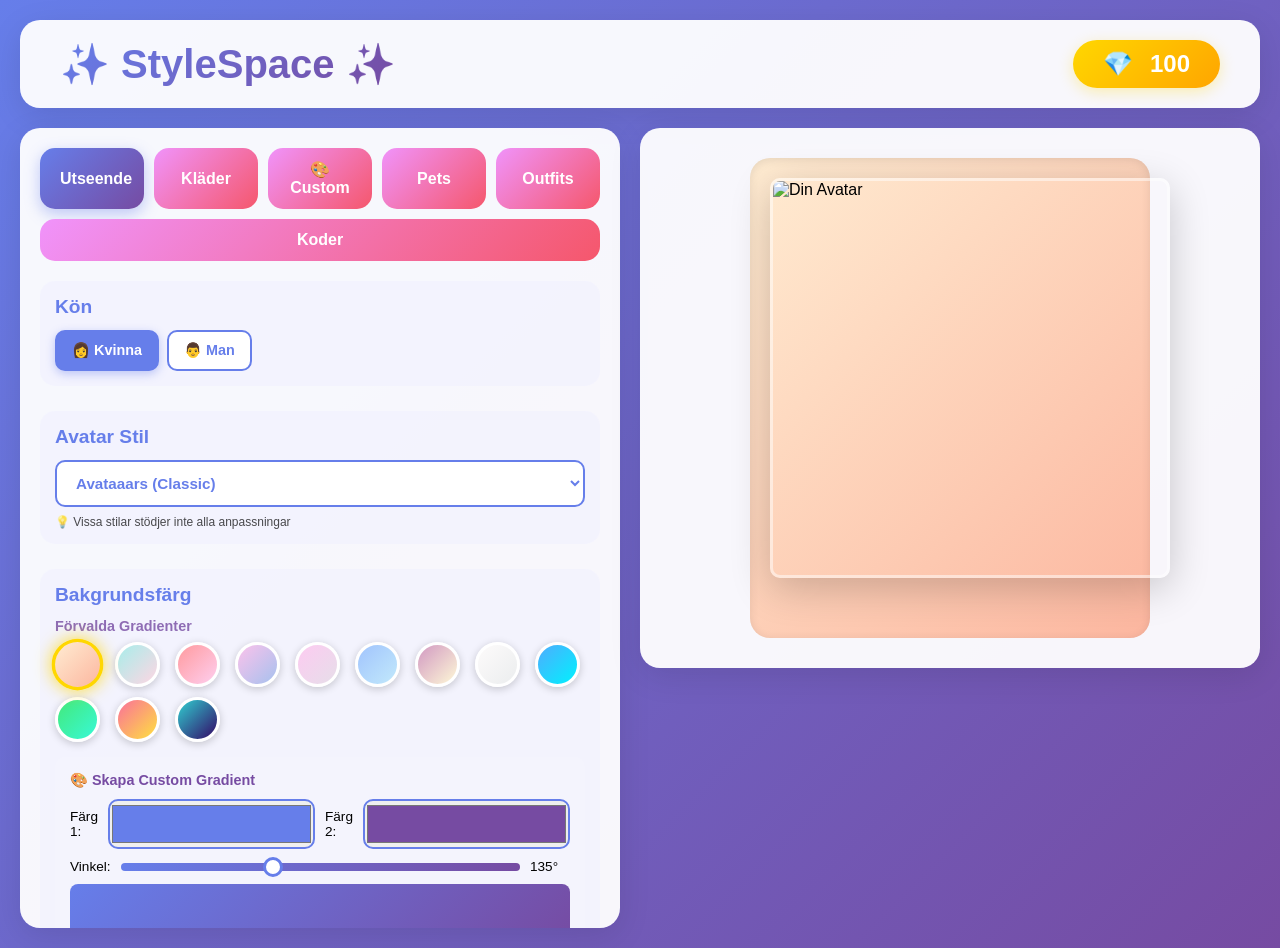
==== index.html @ 39ce15c7 "Massiv UI-expansion: Color pickers, gradient builder & 100+ nya varianter 🎨 COLOR PICKERS & GRADIENT" ====
<!DOCTYPE html>
<html lang="sv">
<head>
    <meta charset="UTF-8">
    <meta name="viewport" content="width=device-width, initial-scale=1.0">
    <title>StyleSpace - Avatar Spel</title>
    <!-- Tailwind CSS -->
    <script src="https://cdn.tailwindcss.com"></script>
    <link rel="stylesheet" href="styles.css">
    <!-- Animation & Rendering Libraries -->
    <script src="https://cdn.jsdelivr.net/npm/animejs@4.2.2/dist/bundles/anime.umd.min.js"></script>
    <script src="https://cdn.jsdelivr.net/npm/pixi.js@7.4.2/dist/pixi.min.js"></script>
    <script src="https://cdn.jsdelivr.net/npm/tinycolor2@1.6.0/dist/tinycolor-min.js"></script>
    <!-- SVG.js for SVG manipulation -->
    <script src="https://cdn.jsdelivr.net/npm/@svgdotjs/svg.js@3.2.0/dist/svg.min.js"></script>

    <!-- DiceBear Avatar Library (ESM) -->
    <script type="importmap">
    {
      "imports": {
        "@dicebear/core": "https://esm.sh/@dicebear/core@9",
        "@dicebear/collection": "https://esm.sh/@dicebear/collection@9"
      }
    }
    </script>
</head>
<body>
    <div class="game-container">
        <!-- Header -->
        <header class="game-header">
            <h1>✨ StyleSpace ✨</h1>
            <div class="diamonds-display">
                <span class="diamond-icon">💎</span>
                <span id="diamondCount">100</span>
            </div>
        </header>

        <!-- Main Game Area -->
        <div class="game-content">
            <!-- Left Panel - Customization Menu -->
            <div class="left-panel">
                <div class="menu-tabs">
                    <button class="tab-btn active" data-tab="appearance">Utseende</button>
                    <button class="tab-btn" data-tab="clothes">Kläder</button>
                    <button class="tab-btn" data-tab="custom">🎨 Custom</button>
                    <button class="tab-btn" data-tab="pets">Pets</button>
                    <button class="tab-btn" data-tab="outfits">Outfits</button>
                    <button class="tab-btn" data-tab="codes">Koder</button>
                </div>

                <!-- Appearance Tab -->
                <div class="tab-content active" id="appearance-tab">
                    <!-- Kön -->
                    <div class="customization-section">
                        <h3>Kön</h3>
                        <div class="option-buttons">
                            <button class="option-btn selected" data-type="sex" data-value="female">👩 Kvinna</button>
                            <button class="option-btn" data-type="sex" data-value="male">👨 Man</button>
                        </div>
                    </div>

                    <!-- Avatar Style -->
                    <div class="customization-section">
                        <h3>Avatar Stil</h3>
                        <select id="avatarStyleSelect" class="style-select" onchange="changeAvatarStyle(this.value)">
                            <optgroup label="Humanoid Styles">
                                <option value="avataaars" selected>Avataaars (Classic)</option>
                                <option value="adventurer">Adventurer</option>
                                <option value="adventurerNeutral">Adventurer Neutral</option>
                                <option value="bigEars">Big Ears</option>
                                <option value="bigEarsNeutral">Big Ears Neutral</option>
                                <option value="bigSmile">Big Smile</option>
                                <option value="lorelei">Lorelei</option>
                                <option value="loreleiNeutral">Lorelei Neutral</option>
                                <option value="micah">Micah</option>
                                <option value="miniavs">Miniavs</option>
                                <option value="notionists">Notionists</option>
                                <option value="notionistsNeutral">Notionists Neutral</option>
                                <option value="openPeeps">Open Peeps</option>
                                <option value="personas">Personas</option>
                                <option value="pixelArt">Pixel Art</option>
                                <option value="pixelArtNeutral">Pixel Art Neutral</option>
                            </optgroup>
                            <optgroup label="Abstract & Fun Styles">
                                <option value="bottts">Bottts (Robot)</option>
                                <option value="botttsNeutral">Bottts Neutral</option>
                                <option value="croodles">Croodles (Doodle)</option>
                                <option value="croodlesNeutral">Croodles Neutral</option>
                                <option value="funEmoji">Fun Emoji</option>
                                <option value="icons">Icons</option>
                                <option value="identicon">Identicon</option>
                                <option value="initials">Initials</option>
                                <option value="rings">Rings</option>
                                <option value="shapes">Shapes</option>
                                <option value="thumbs">Thumbs</option>
                            </optgroup>
                        </select>
                        <p style="font-size: 0.75rem; opacity: 0.7; margin-top: 8px;">
                            💡 Vissa stilar stödjer inte alla anpassningar
                        </p>
                    </div>

                    <!-- Bakgrundsfärg -->
                    <div class="customization-section">
                        <h3>Bakgrundsfärg</h3>

                        <!-- Preset Gradients -->
                        <h4 style="font-size: 0.9rem; margin: 10px 0 8px 0; opacity: 0.8;">Förvalda Gradienter</h4>
                        <div class="color-grid">
                            <button class="color-btn selected" data-type="backgroundColor" data-value="linear-gradient(135deg, #ffecd2 0%, #fcb69f 100%)" style="background: linear-gradient(135deg, #ffecd2 0%, #fcb69f 100%);" title="Persika"></button>
                            <button class="color-btn" data-type="backgroundColor" data-value="linear-gradient(135deg, #a8edea 0%, #fed6e3 100%)" style="background: linear-gradient(135deg, #a8edea 0%, #fed6e3 100%);" title="Mint Rosa"></button>
                            <button class="color-btn" data-type="backgroundColor" data-value="linear-gradient(135deg, #ff9a9e 0%, #fecfef 100%)" style="background: linear-gradient(135deg, #ff9a9e 0%, #fecfef 100%);" title="Rosa"></button>
                            <button class="color-btn" data-type="backgroundColor" data-value="linear-gradient(135deg, #fbc2eb 0%, #a6c1ee 100%)" style="background: linear-gradient(135deg, #fbc2eb 0%, #a6c1ee 100%);" title="Lila Blå"></button>
                            <button class="color-btn" data-type="backgroundColor" data-value="linear-gradient(135deg, #fdcbf1 0%, #e6dee9 100%)" style="background: linear-gradient(135deg, #fdcbf1 0%, #e6dee9 100%);" title="Lavendel"></button>
                            <button class="color-btn" data-type="backgroundColor" data-value="linear-gradient(135deg, #a1c4fd 0%, #c2e9fb 100%)" style="background: linear-gradient(135deg, #a1c4fd 0%, #c2e9fb 100%);" title="Himmel"></button>
                            <button class="color-btn" data-type="backgroundColor" data-value="linear-gradient(135deg, #d299c2 0%, #fef9d7 100%)" style="background: linear-gradient(135deg, #d299c2 0%, #fef9d7 100%);" title="Plommon"></button>
                            <button class="color-btn" data-type="backgroundColor" data-value="linear-gradient(135deg, #fdfbfb 0%, #ebedee 100%)" style="background: linear-gradient(135deg, #fdfbfb 0%, #ebedee 100%);" title="Vit"></button>
                            <button class="color-btn" data-type="backgroundColor" data-value="linear-gradient(135deg, #4facfe 0%, #00f2fe 100%)" style="background: linear-gradient(135deg, #4facfe 0%, #00f2fe 100%);" title="Ocean"></button>
                            <button class="color-btn" data-type="backgroundColor" data-value="linear-gradient(135deg, #43e97b 0%, #38f9d7 100%)" style="background: linear-gradient(135deg, #43e97b 0%, #38f9d7 100%);" title="Grön"></button>
                            <button class="color-btn" data-type="backgroundColor" data-value="linear-gradient(135deg, #fa709a 0%, #fee140 100%)" style="background: linear-gradient(135deg, #fa709a 0%, #fee140 100%);" title="Solnedgång"></button>
                            <button class="color-btn" data-type="backgroundColor" data-value="linear-gradient(135deg, #30cfd0 0%, #330867 100%)" style="background: linear-gradient(135deg, #30cfd0 0%, #330867 100%);" title="Natt"></button>
                        </div>

                        <!-- Gradient Builder -->
                        <div class="gradient-builder" style="margin-top: 15px; padding: 15px; background: rgba(255,255,255,0.1); border-radius: 10px;">
                            <h4 style="font-size: 0.9rem; margin: 0 0 10px 0;">🎨 Skapa Custom Gradient</h4>
                            <div style="display: flex; gap: 10px; align-items: center; margin-bottom: 10px;">
                                <label style="font-size: 0.85rem;">Färg 1:</label>
                                <input type="color" id="gradientColor1" value="#667eea" class="color-picker">
                                <label style="font-size: 0.85rem;">Färg 2:</label>
                                <input type="color" id="gradientColor2" value="#764ba2" class="color-picker">
                            </div>
                            <div style="display: flex; gap: 10px; align-items: center; margin-bottom: 10px;">
                                <label style="font-size: 0.85rem;">Vinkel:</label>
                                <input type="range" id="gradientAngle" min="0" max="360" value="135" class="gradient-slider" style="flex: 1;">
                                <span id="gradientAngleValue" style="font-size: 0.85rem; min-width: 40px;">135°</span>
                            </div>
                            <div id="gradientPreview" style="width: 100%; height: 60px; border-radius: 8px; background: linear-gradient(135deg, #667eea 0%, #764ba2 100%); margin-bottom: 10px;"></div>
                            <button class="option-btn" onclick="applyCustomGradient()" style="width: 100%;">✨ Använd Gradient</button>
                        </div>

                        <!-- Solid Color Picker -->
                        <div style="margin-top: 15px;">
                            <h4 style="font-size: 0.9rem; margin: 0 0 10px 0;">🎨 Enfärgad Bakgrund</h4>
                            <div style="display: flex; gap: 10px; align-items: center;">
                                <input type="color" id="solidBackgroundColor" value="#ffffff" class="color-picker" style="flex: 1; height: 50px;">
                                <button class="option-btn" onclick="applySolidBackground()" style="flex: 1;">Använd Färg</button>
                            </div>
                        </div>
                    </div>

                    <!-- Hudton -->
                    <div class="customization-section">
                        <h3>Hudton</h3>

                        <!-- Preset Skin Tones -->
                        <h4 style="font-size: 0.9rem; margin: 10px 0 8px 0; opacity: 0.8;">Förvalda Toner</h4>
                        <div class="color-grid">
                            <button class="color-btn" data-type="skinColor" data-value="pale" style="background-color: #FFDBB4;" title="Pale"></button>
                            <button class="color-btn" data-type="skinColor" data-value="light" style="background-color: #EDB98A;" title="Light"></button>
                            <button class="color-btn" data-type="skinColor" data-value="tanned" style="background-color: #D08B5B;" title="Tanned"></button>
                            <button class="color-btn" data-type="skinColor" data-value="brown" style="background-color: #AE5D29;" title="Brown"></button>
                            <button class="color-btn" data-type="skinColor" data-value="darkBrown" style="background-color: #614335;" title="Dark Brown"></button>
                            <button class="color-btn" data-type="skinColor" data-value="black" style="background-color: #2C1B18;" title="Black"></button>
                        </div>

                        <!-- Custom Skin Color Picker -->
                        <div style="margin-top: 15px;">
                            <h4 style="font-size: 0.9rem; margin: 0 0 10px 0;">🎨 Custom Hudton</h4>
                            <div style="display: flex; gap: 10px; align-items: center;">
                                <input type="color" id="customSkinColor" value="#EDB98A" class="color-picker" style="flex: 1; height: 50px;">
                                <button class="option-btn" onclick="applyCustomSkinColor()" style="flex: 1;">Använd Färg</button>
                            </div>
                        </div>
                    </div>

                    <!-- Hår -->
                    <div class="customization-section">
                        <h3>Hårstil</h3>
                        <div class="option-buttons" style="display: grid; grid-template-columns: repeat(2, 1fr); gap: 8px;">
                            <button class="option-btn" data-type="top" data-value="noHair">Inget Hår</button>
                            <button class="option-btn" data-type="top" data-value="eyepatch">Ögonlapp</button>
                            <button class="option-btn" data-type="top" data-value="hat">Hatt</button>
                            <button class="option-btn" data-type="top" data-value="hijab">Hijab</button>
                            <button class="option-btn" data-type="top" data-value="turban">Turban</button>
                            <button class="option-btn" data-type="top" data-value="winterHat1">Vintermössa 1</button>
                            <button class="option-btn" data-type="top" data-value="winterHat2">Vintermössa 2</button>
                            <button class="option-btn" data-type="top" data-value="winterHat3">Vintermössa 3</button>
                            <button class="option-btn" data-type="top" data-value="winterHat4">Vintermössa 4</button>
                            <button class="option-btn" data-type="top" data-value="longHairBigHair">Långt Stort</button>
                            <button class="option-btn" data-type="top" data-value="longHairBob">Bob</button>
                            <button class="option-btn" data-type="top" data-value="longHairBun">Knut</button>
                            <button class="option-btn" data-type="top" data-value="longHairCurly">Långt Lockigt</button>
                            <button class="option-btn" data-type="top" data-value="longHairCurvy">Långt Vågigt</button>
                            <button class="option-btn" data-type="top" data-value="longHairDreads">Dreads</button>
                            <button class="option-btn" data-type="top" data-value="longHairFrida">Frida</button>
                            <button class="option-btn" data-type="top" data-value="longHairFro">Afro</button>
                            <button class="option-btn" data-type="top" data-value="longHairFroBand">Afro Band</button>
                            <button class="option-btn" data-type="top" data-value="longHairNotTooLong">Shoulder</button>
                            <button class="option-btn" data-type="top" data-value="longHairShavedSides">Rakade Sidor</button>
                            <button class="option-btn" data-type="top" data-value="longHairMiaWallace">Mia Wallace</button>
                            <button class="option-btn" data-type="top" data-value="longHairStraight">Långt Rakt</button>
                            <button class="option-btn" data-type="top" data-value="longHairStraight2">Långt Rakt 2</button>
                            <button class="option-btn" data-type="top" data-value="longHairStraightStrand">Långt Slät</button>
                            <button class="option-btn" data-type="top" data-value="shortHairDreads01">Kort Dreads 1</button>
                            <button class="option-btn" data-type="top" data-value="shortHairDreads02">Kort Dreads 2</button>
                            <button class="option-btn" data-type="top" data-value="shortHairFrizzle">Frizzigt</button>
                            <button class="option-btn" data-type="top" data-value="shortHairShaggyMullet">Mullet</button>
                            <button class="option-btn" data-type="top" data-value="shortHairShortCurly">Kort Lockigt</button>
                            <button class="option-btn" data-type="top" data-value="shortHairShortFlat">Kort Platt</button>
                            <button class="option-btn" data-type="top" data-value="shortHairShortRound">Kort Runt</button>
                            <button class="option-btn" data-type="top" data-value="shortHairShortWaved">Kort Vågigt</button>
                            <button class="option-btn" data-type="top" data-value="shortHairSides">Sides</button>
                            <button class="option-btn" data-type="top" data-value="shortHairTheCaesar">Caesar</button>
                            <button class="option-btn" data-type="top" data-value="shortHairTheCaesarSidePart">Caesar Side</button>
                        </div>

                        <h4 style="margin-top: 15px;">Hårfärg</h4>
                        <h5 style="font-size: 0.85rem; margin: 8px 0; opacity: 0.8;">Förvalda Färger</h5>
                        <div class="color-grid">
                            <button class="color-btn" data-type="hairColor" data-value="000000" style="background-color: #000000;" title="Svart"></button>
                            <button class="color-btn" data-type="hairColor" data-value="2C1B18" style="background-color: #2C1B18;" title="Mörkbrun"></button>
                            <button class="color-btn" data-type="hairColor" data-value="4A312C" style="background-color: #4A312C;" title="Brun"></button>
                            <button class="color-btn" data-type="hairColor" data-value="724133" style="background-color: #724133;" title="Auburn"></button>
                            <button class="color-btn" data-type="hairColor" data-value="A55728" style="background-color: #A55728;" title="Ljusbrun"></button>
                            <button class="color-btn" data-type="hairColor" data-value="B58143" style="background-color: #B58143;" title="Beigebrun"></button>
                            <button class="color-btn" data-type="hairColor" data-value="D6B370" style="background-color: #D6B370;" title="Blond"></button>
                            <button class="color-btn" data-type="hairColor" data-value="F59797" style="background-color: #F59797;" title="PastelPink"></button>
                            <button class="color-btn" data-type="hairColor" data-value="ECDCBF" style="background-color: #ECDCBF;" title="Platinum"></button>
                            <button class="color-btn" data-type="hairColor" data-value="C93305" style="background-color: #C93305;" title="Röd"></button>
                            <button class="color-btn" data-type="hairColor" data-value="E8E1E1" style="background-color: #E8E1E1;" title="Silver"></button>
                            <button class="color-btn" data-type="hairColor" data-value="FF6B9D" style="background-color: #FF6B9D;" title="Rosa"></button>
                            <button class="color-btn" data-type="hairColor" data-value="FF1493" style="background-color: #FF1493;" title="Het Rosa"></button>
                            <button class="color-btn" data-type="hairColor" data-value="9370DB" style="background-color: #9370DB;" title="Lila"></button>
                            <button class="color-btn" data-type="hairColor" data-value="4169E1" style="background-color: #4169E1;" title="Blå"></button>
                            <button class="color-btn" data-type="hairColor" data-value="40E0D0" style="background-color: #40E0D0;" title="Turkos"></button>
                            <button class="color-btn" data-type="hairColor" data-value="32CD32" style="background-color: #32CD32;" title="Grön"></button>
                            <button class="color-btn" data-type="hairColor" data-value="FFD700" style="background-color: #FFD700;" title="Guld"></button>
                        </div>

                        <!-- Custom Hair Color Picker -->
                        <div style="margin-top: 15px;">
                            <h5 style="font-size: 0.85rem; margin: 0 0 8px 0;">🎨 Custom Hårfärg</h5>
                            <div style="display: flex; gap: 10px; align-items: center;">
                                <input type="color" id="customHairColor" value="#000000" class="color-picker" style="flex: 1; height: 50px;">
                                <button class="option-btn" onclick="applyCustomHairColor()" style="flex: 1;">Använd Färg</button>
                            </div>
                        </div>
                    </div>

                    <!-- Ögon -->
                    <div class="customization-section">
                        <h3>Ögon</h3>
                        <div class="option-buttons" style="display: grid; grid-template-columns: repeat(2, 1fr); gap: 8px;">
                            <button class="option-btn" data-type="eyes" data-value="default">👀 Standard</button>
                            <button class="option-btn" data-type="eyes" data-value="close">😌 Stängda</button>
                            <button class="option-btn" data-type="eyes" data-value="cry">😢 Gråter</button>
                            <button class="option-btn" data-type="eyes" data-value="dizzy">😵 Snurrigt</button>
                            <button class="option-btn" data-type="eyes" data-value="eyeRoll">🙄 Ögonrull</button>
                            <button class="option-btn" data-type="eyes" data-value="happy">😊 Glada</button>
                            <button class="option-btn" data-type="eyes" data-value="hearts">😍 Hjärtan</button>
                            <button class="option-btn" data-type="eyes" data-value="side">👁️ Åt sidan</button>
                            <button class="option-btn" data-type="eyes" data-value="squint">😑 Kisande</button>
                            <button class="option-btn" data-type="eyes" data-value="surprised">😲 Förvånad</button>
                            <button class="option-btn" data-type="eyes" data-value="wink">😉 Blinkar</button>
                            <button class="option-btn" data-type="eyes" data-value="winkWacky">😜 Galen Blink</button>
                            <button class="option-btn" data-type="eyes" data-value="xDizzy">😵‍💫 X Dizzy</button>
                        </div>
                    </div>

                    <!-- Ögonbryn -->
                    <div class="customization-section">
                        <h3>Ögonbryn</h3>
                        <div class="option-buttons" style="display: grid; grid-template-columns: repeat(2, 1fr); gap: 8px;">
                            <button class="option-btn" data-type="eyebrow" data-value="default">Standard</button>
                            <button class="option-btn" data-type="eyebrow" data-value="defaultNatural">Naturlig</button>
                            <button class="option-btn" data-type="eyebrow" data-value="angryNatural">😠 Arg Natural</button>
                            <button class="option-btn" data-type="eyebrow" data-value="angry">😡 Arg</button>
                            <button class="option-btn" data-type="eyebrow" data-value="flatNatural">😐 Platt Natural</button>
                            <button class="option-btn" data-type="eyebrow" data-value="frownNatural">☹️ Sur Natural</button>
                            <button class="option-btn" data-type="eyebrow" data-value="raisedExcited">😃 Upphetsad</button>
                            <button class="option-btn" data-type="eyebrow" data-value="raisedExcitedNatural">🤩 Upph. Natural</button>
                            <button class="option-btn" data-type="eyebrow" data-value="sadConcerned">😟 Bekymrad</button>
                            <button class="option-btn" data-type="eyebrow" data-value="sadConcernedNatural">😥 Bekym. Natural</button>
                            <button class="option-btn" data-type="eyebrow" data-value="unibrowNatural">😤 Unibrow</button>
                            <button class="option-btn" data-type="eyebrow" data-value="upDown">🤨 Upp-Ner</button>
                            <button class="option-btn" data-type="eyebrow" data-value="upDownNatural">🧐 Upp-Ner Natural</button>
                        </div>
                    </div>

                    <!-- Mun -->
                    <div class="customization-section">
                        <h3>Mun</h3>
                        <div class="option-buttons" style="display: grid; grid-template-columns: repeat(2, 1fr); gap: 8px;">
                            <button class="option-btn" data-type="mouth" data-value="default">😊 Standard</button>
                            <button class="option-btn" data-type="mouth" data-value="concerned">😟 Bekymrad</button>
                            <button class="option-btn" data-type="mouth" data-value="disbelief">😒 Misstro</button>
                            <button class="option-btn" data-type="mouth" data-value="eating">😋 Äter</button>
                            <button class="option-btn" data-type="mouth" data-value="grimace">😬 Grimas</button>
                            <button class="option-btn" data-type="mouth" data-value="sad">😢 Ledsen</button>
                            <button class="option-btn" data-type="mouth" data-value="screamOpen">😱 Skriker</button>
                            <button class="option-btn" data-type="mouth" data-value="serious">😐 Seriös</button>
                            <button class="option-btn" data-type="mouth" data-value="smile">😄 Leende</button>
                            <button class="option-btn" data-type="mouth" data-value="tongue">😛 Tunga</button>
                            <button class="option-btn" data-type="mouth" data-value="twinkle">✨ Blinka</button>
                            <button class="option-btn" data-type="mouth" data-value="vomit">🤮 Kräks</button>
                        </div>
                    </div>

                    <!-- Tillbehör -->
                    <div class="customization-section">
                        <h3>Glasögon</h3>
                        <div class="option-buttons">
                            <button class="option-btn" data-type="accessories" data-value="">Inga</button>
                            <button class="option-btn" data-type="accessories" data-value="Round">Runda</button>
                            <button class="option-btn" data-type="accessories" data-value="Wayfarers">Wayfarers</button>
                            <button class="option-btn" data-type="accessories" data-value="Sunglasses">Solglasögon</button>
                            <button class="option-btn" data-type="accessories" data-value="Prescription01">Optik 1</button>
                            <button class="option-btn" data-type="accessories" data-value="Prescription02">Optik 2</button>
                            <button class="option-btn" data-type="accessories" data-value="Kurt">Kurt</button>
                        </div>
                    </div>

                    <!-- Kläder (DiceBear bygger in) -->
                    <div class="customization-section">
                        <h3>Bas-Kläder</h3>
                        <div class="option-buttons" style="display: grid; grid-template-columns: repeat(2, 1fr); gap: 8px;">
                            <button class="option-btn" data-type="clotheType" data-value="blazerShirt">👔 Blazer</button>
                            <button class="option-btn" data-type="clotheType" data-value="blazerSweater">🧥 Blazer Tröja</button>
                            <button class="option-btn" data-type="clotheType" data-value="collarSweater">🧶 Krage Tröja</button>
                            <button class="option-btn" data-type="clotheType" data-value="graphicShirt">👕 Grafisk T-shirt</button>
                            <button class="option-btn" data-type="clotheType" data-value="hoodie">🤷 Huvtröja</button>
                            <button class="option-btn" data-type="clotheType" data-value="overall">👖 Overall</button>
                            <button class="option-btn" data-type="clotheType" data-value="shirtCrewNeck">👕 T-shirt</button>
                            <button class="option-btn" data-type="clotheType" data-value="shirtScoopNeck">👚 Scoop Neck</button>
                            <button class="option-btn" data-type="clotheType" data-value="shirtVNeck">👕 V-Neck</button>
                        </div>

                        <h4 style="margin-top: 15px;">Klädfärg</h4>
                        <h5 style="font-size: 0.85rem; margin: 8px 0; opacity: 0.8;">Förvalda Färger</h5>
                        <div class="color-grid">
                            <button class="color-btn" data-type="clotheColor" data-value="000000" style="background-color: #000000;" title="Svart"></button>
                            <button class="color-btn" data-type="clotheColor" data-value="FFFFFF" style="background-color: #FFFFFF; border: 2px solid #ccc;" title="Vit"></button>
                            <button class="color-btn" data-type="clotheColor" data-value="FF6B9D" style="background-color: #FF6B9D;" title="Rosa"></button>
                            <button class="color-btn" data-type="clotheColor" data-value="4169E1" style="background-color: #4169E1;" title="Blå"></button>
                            <button class="color-btn" data-type="clotheColor" data-value="32CD32" style="background-color: #32CD32;" title="Grön"></button>
                            <button class="color-btn" data-type="clotheColor" data-value="FFD700" style="background-color: #FFD700;" title="Guld"></button>
                            <button class="color-btn" data-type="clotheColor" data-value="DC143C" style="background-color: #DC143C;" title="Röd"></button>
                            <button class="color-btn" data-type="clotheColor" data-value="9370DB" style="background-color: #9370DB;" title="Lila"></button>
                            <button class="color-btn" data-type="clotheColor" data-value="FFA500" style="background-color: #FFA500;" title="Orange"></button>
                            <button class="color-btn" data-type="clotheColor" data-value="40E0D0" style="background-color: #40E0D0;" title="Turkos"></button>
                            <button class="color-btn" data-type="clotheColor" data-value="808080" style="background-color: #808080;" title="Grå"></button>
                            <button class="color-btn" data-type="clotheColor" data-value="654321" style="background-color: #654321;" title="Brun"></button>
                        </div>

                        <!-- Custom Clothe Color Picker -->
                        <div style="margin-top: 15px;">
                            <h5 style="font-size: 0.85rem; margin: 0 0 8px 0;">🎨 Custom Klädfärg</h5>
                            <div style="display: flex; gap: 10px; align-items: center;">
                                <input type="color" id="customClotheColor" value="#000000" class="color-picker" style="flex: 1; height: 50px;">
                                <button class="option-btn" onclick="applyCustomClotheColor()" style="flex: 1;">Använd Färg</button>
                            </div>
                        </div>
                    </div>
                </div>

                <!-- Clothes Tab -->
                <div class="tab-content" id="clothes-tab">
                    <div class="shop-section">
                        <h3>Kläder</h3>
                        <div id="clothesShop"></div>
                    </div>
                </div>

                <!-- Pets Tab -->
                <div class="tab-content" id="pets-tab">
                    <div class="shop-section">
                        <h3>Pets (Max 3 aktiva)</h3>
                        <div id="petsShop"></div>
                        <div class="active-pets">
                            <h4>Aktiva Pets:</h4>
                            <div id="activePetsList"></div>
                        </div>
                    </div>
                </div>

                <!-- Custom Design Tab -->
                <div class="tab-content" id="custom-tab">
                    <div class="custom-section">
                        <h3>🎨 Custom SVG Design</h3>
                        <p style="font-size: 0.9rem; opacity: 0.8; margin-bottom: 15px;">
                            Avancerad avatar-anpassning med SVG-manipulation
                        </p>

                        <!-- Dev Mode Toggle -->
                        <div class="customization-section" style="background: linear-gradient(135deg, #667eea 0%, #764ba2 100%); padding: 20px; border-radius: 10px; margin-bottom: 20px;">
                            <h4 style="color: white; margin: 0 0 10px 0;">🔓 Dev Mode</h4>
                            <p style="font-size: 0.85rem; color: rgba(255,255,255,0.9); margin-bottom: 15px;">
                                Aktivera för att låsa upp alla kläder, pets och utseenden gratis!
                            </p>
                            <label class="dev-mode-switch">
                                <input type="checkbox" id="devModeToggle" onchange="toggleDevMode()">
                                <span class="dev-mode-slider"></span>
                                <span id="devModeStatus" style="color: white; margin-left: 15px; font-weight: bold;">
                                    AV
                                </span>
                            </label>
                        </div>

                        <!-- Multi-Part Coloring -->
                        <div class="customization-section">
                            <h4>Multi-Part Färgning</h4>
                            <p style="font-size: 0.8rem; opacity: 0.7;">Färga olika delar av samma plagg</p>
                            <button class="option-btn" onclick="applyMultiPartColoring()">🌈 Test Multi-Part</button>
                        </div>

                        <!-- Patterns -->
                        <div class="customization-section">
                            <h4>Mönster</h4>
                            <div class="option-buttons" style="display: grid; grid-template-columns: repeat(2, 1fr); gap: 8px;">
                                <button class="option-btn" onclick="applyPattern('stripes')">📏 Ränder</button>
                                <button class="option-btn" onclick="applyPattern('polkadots')">⚪ Prickar</button>
                                <button class="option-btn" onclick="applyPattern('checkerboard')">🔲 Schack</button>
                                <button class="option-btn" onclick="applyPattern('gradient')">🌈 Gradient</button>
                                <button class="option-btn" onclick="applyPattern('waves')">🌊 Vågor</button>
                                <button class="option-btn" onclick="applyPattern('stars')">⭐ Stjärnor</button>
                                <button class="option-btn" onclick="applyPattern('hearts')">💖 Hjärtan</button>
                                <button class="option-btn" onclick="applyPattern('diamonds')">💎 Diamanter</button>
                                <button class="option-btn" onclick="applyPattern('zigzag')">⚡ ZigZag</button>
                                <button class="option-btn" onclick="applyPattern('circles')">⭕ Cirklar</button>
                                <button class="option-btn" onclick="applyPattern('triangles')">🔺 Trianglar</button>
                                <button class="option-btn" onclick="applyPattern('hexagons')">⬡ Hexagoner</button>
                            </div>
                        </div>

                        <!-- Effects -->
                        <div class="customization-section">
                            <h4>Effekter</h4>
                            <div class="option-buttons" style="display: grid; grid-template-columns: repeat(2, 1fr); gap: 8px;">
                                <button class="option-btn" onclick="applyEffect('glow')">💫 Glow</button>
                                <button class="option-btn" onclick="applyEffect('neon')">🌟 Neon</button>
                                <button class="option-btn" onclick="applyEffect('shadow')">🌑 Shadow</button>
                                <button class="option-btn" onclick="applyEffect('blur')">🌫️ Blur</button>
                                <button class="option-btn" onclick="applyEffect('sharpen')">🔪 Sharpen</button>
                                <button class="option-btn" onclick="applyEffect('vintage')">📷 Vintage</button>
                                <button class="option-btn" onclick="applyEffect('rainbow')">🌈 Rainbow</button>
                                <button class="option-btn" onclick="applyEffect('emboss')">🗿 Emboss</button>
                                <button class="option-btn" onclick="applyEffect('duotone')">🎨 Duotone</button>
                                <button class="option-btn" onclick="applyEffect('pixelate')">🟦 Pixelate</button>
                                <button class="option-btn" onclick="applyEffect('outline')">✏️ Outline</button>
                                <button class="option-btn" onclick="clearEffects()">🧹 Rensa Alla</button>
                            </div>
                        </div>

                        <!-- Export -->
                        <div class="customization-section">
                            <h4>Export</h4>
                            <div class="option-buttons">
                                <button class="option-btn" onclick="exportAvatarSVG()">📄 Ladda ner SVG</button>
                                <button class="option-btn" onclick="exportAvatarPNG()">🖼️ Ladda ner PNG</button>
                            </div>
                        </div>

                        <p style="font-size: 0.8rem; opacity: 0.6; margin-top: 20px;">
                            💡 Tips: Öppna demo-svg-manipulation.html för fullständig kontroll!
                        </p>
                    </div>
                </div>

                <!-- Outfits Tab -->
                <div class="tab-content" id="outfits-tab">
                    <div class="outfits-section">
                        <h3>Mina Outfits (25 platser)</h3>
                        <button id="saveOutfitBtn" class="primary-btn">Spara Nuvarande Outfit (5 💎)</button>
                        <div id="outfitsList"></div>
                    </div>
                </div>

                <!-- Codes Tab -->
                <div class="tab-content" id="codes-tab">
                    <div class="codes-section">
                        <h3>Ange Kod</h3>
                        <input type="text" id="codeInput" placeholder="Ange kod här...">
                        <button id="redeemCodeBtn" class="primary-btn">Lös in</button>
                        <div class="codes-info">
                            <h4>Tillgängliga koder:</h4>
                            <ul>
                                <li><strong>WELCOME</strong> - 50 diamanter</li>
                                <li><strong>STYLE100</strong> - 100 diamanter</li>
                                <li><strong>FASHION</strong> - 75 diamanter</li>
                                <li><strong>AVATAR</strong> - 150 diamanter</li>
                            </ul>
                        </div>
                    </div>
                </div>
            </div>

            <!-- Right Panel - Avatar Display -->
            <div class="right-panel">
                <div class="avatar-container" id="avatarContainer">
                    <!-- Base DiceBear Avatar -->
                    <img id="avatarDisplay" src="" alt="Din Avatar" class="avatar-layer avatar-base">
                    <!-- PixiJS Canvas for Custom Layers -->
                    <div id="pixiContainer" class="avatar-layer avatar-custom"></div>
                    <!-- Pets Container -->
                    <div id="petsContainer" class="pets-display"></div>
                </div>
            </div>
        </div>
    </div>

    <script src="avatar-renderer.js"></script>
    <script src="svg-avatar-renderer.js"></script>
    <script type="module" src="game.js"></script>
</body>
</html>
---- styles.css ----
* {
    margin: 0;
    padding: 0;
    box-sizing: border-box;
}

body {
    font-family: 'Arial', 'Segoe UI', sans-serif;
    background: linear-gradient(135deg, #667eea 0%, #764ba2 100%);
    min-height: 100vh;
    overflow-x: hidden;
}

.game-container {
    max-width: 1600px;
    margin: 0 auto;
    padding: 20px;
}

/* Header */
.game-header {
    background: rgba(255, 255, 255, 0.95);
    border-radius: 20px;
    padding: 20px 40px;
    margin-bottom: 20px;
    display: flex;
    justify-content: space-between;
    align-items: center;
    box-shadow: 0 8px 32px rgba(0, 0, 0, 0.1);
}

.game-header h1 {
    font-size: 2.5rem;
    background: linear-gradient(135deg, #667eea 0%, #764ba2 100%);
    -webkit-background-clip: text;
    -webkit-text-fill-color: transparent;
    font-weight: bold;
}

.diamonds-display {
    background: linear-gradient(135deg, #FFD700, #FFA500);
    padding: 10px 30px;
    border-radius: 50px;
    font-size: 1.5rem;
    font-weight: bold;
    color: white;
    box-shadow: 0 4px 15px rgba(255, 215, 0, 0.3);
}

.diamond-icon {
    margin-right: 10px;
}

/* Main Content */
.game-content {
    display: flex;
    gap: 20px;
    align-items: flex-start;
}

/* Left Panel */
.left-panel {
    flex: 1;
    background: rgba(255, 255, 255, 0.95);
    border-radius: 20px;
    padding: 20px;
    box-shadow: 0 8px 32px rgba(0, 0, 0, 0.1);
    max-height: 800px;
    overflow-y: auto;
}

/* Menu Tabs */
.menu-tabs {
    display: flex;
    gap: 10px;
    margin-bottom: 20px;
    flex-wrap: wrap;
}

.tab-btn {
    flex: 1;
    padding: 12px 20px;
    background: linear-gradient(135deg, #f093fb 0%, #f5576c 100%);
    color: white;
    border: none;
    border-radius: 15px;
    cursor: pointer;
    font-size: 1rem;
    font-weight: bold;
    transition: all 0.3s ease;
    min-width: 100px;
}

.tab-btn:hover {
    transform: translateY(-2px);
    box-shadow: 0 5px 15px rgba(240, 147, 251, 0.4);
}

.tab-btn.active {
    background: linear-gradient(135deg, #667eea 0%, #764ba2 100%);
    box-shadow: 0 5px 15px rgba(102, 126, 234, 0.4);
}

/* Tab Content */
.tab-content {
    display: none;
}

.tab-content.active {
    display: block;
    animation: fadeIn 0.3s ease;
}

@keyframes fadeIn {
    from {
        opacity: 0;
        transform: translateY(10px);
    }
    to {
        opacity: 1;
        transform: translateY(0);
    }
}

/* Customization Sections */
.customization-section {
    margin-bottom: 25px;
    padding: 15px;
    background: rgba(240, 240, 255, 0.5);
    border-radius: 15px;
}

.customization-section h3 {
    color: #667eea;
    margin-bottom: 12px;
    font-size: 1.2rem;
}

.customization-section h4 {
    color: #764ba2;
    margin-top: 15px;
    margin-bottom: 10px;
    font-size: 1rem;
}

/* Option Buttons */
.option-buttons {
    display: flex;
    gap: 8px;
    flex-wrap: wrap;
}

.option-btn {
    padding: 10px 15px;
    background: white;
    border: 2px solid #667eea;
    border-radius: 10px;
    cursor: pointer;
    transition: all 0.3s ease;
    font-size: 0.9rem;
    color: #667eea;
    font-weight: 600;
}

.option-btn:hover {
    background: #667eea;
    color: white;
    transform: scale(1.05);
}

.option-btn.selected {
    background: #667eea;
    color: white;
    box-shadow: 0 3px 10px rgba(102, 126, 234, 0.4);
}

/* Style Select Dropdown */
.style-select {
    width: 100%;
    padding: 12px 15px;
    background: white;
    border: 2px solid #667eea;
    border-radius: 10px;
    cursor: pointer;
    transition: all 0.3s ease;
    font-size: 0.95rem;
    color: #667eea;
    font-weight: 600;
    outline: none;
}

.style-select:hover {
    border-color: #764ba2;
    box-shadow: 0 3px 10px rgba(102, 126, 234, 0.2);
}

.style-select:focus {
    border-color: #764ba2;
    box-shadow: 0 3px 15px rgba(102, 126, 234, 0.4);
}

.style-select optgroup {
    font-weight: bold;
    color: #764ba2;
}

.style-select option {
    padding: 8px;
    color: #667eea;
    font-weight: 500;
}

/* Color Pickers */
.color-picker {
    width: 100%;
    height: 50px;
    border: 2px solid #667eea;
    border-radius: 10px;
    cursor: pointer;
    transition: all 0.3s ease;
    outline: none;
}

.color-picker:hover {
    border-color: #764ba2;
    box-shadow: 0 3px 10px rgba(102, 126, 234, 0.2);
    transform: scale(1.02);
}

.color-picker:focus {
    border-color: #764ba2;
    box-shadow: 0 3px 15px rgba(102, 126, 234, 0.4);
}

/* Gradient Slider */
.gradient-slider {
    width: 100%;
    height: 8px;
    border-radius: 5px;
    background: linear-gradient(90deg, #667eea, #764ba2);
    outline: none;
    -webkit-appearance: none;
}

.gradient-slider::-webkit-slider-thumb {
    -webkit-appearance: none;
    appearance: none;
    width: 20px;
    height: 20px;
    border-radius: 50%;
    background: white;
    border: 3px solid #667eea;
    cursor: pointer;
    transition: all 0.3s ease;
}

.gradient-slider::-webkit-slider-thumb:hover {
    transform: scale(1.2);
    border-color: #764ba2;
}

.gradient-slider::-moz-range-thumb {
    width: 20px;
    height: 20px;
    border-radius: 50%;
    background: white;
    border: 3px solid #667eea;
    cursor: pointer;
    transition: all 0.3s ease;
}

.gradient-slider::-moz-range-thumb:hover {
    transform: scale(1.2);
    border-color: #764ba2;
}

/* Color Grid */
.color-grid {
    display: grid;
    grid-template-columns: repeat(auto-fill, minmax(45px, 1fr));
    gap: 10px;
}

.color-btn {
    width: 45px;
    height: 45px;
    border-radius: 50%;
    border: 3px solid white;
    cursor: pointer;
    transition: all 0.3s ease;
    box-shadow: 0 2px 8px rgba(0, 0, 0, 0.2);
}

.color-btn:hover {
    transform: scale(1.1);
    box-shadow: 0 4px 12px rgba(0, 0, 0, 0.3);
}

.color-btn.selected {
    border-color: #FFD700;
    box-shadow: 0 0 15px rgba(255, 215, 0, 0.8);
    transform: scale(1.15);
}

/* Right Panel - Avatar */
.right-panel {
    flex: 1;
    background: rgba(255, 255, 255, 0.95);
    border-radius: 20px;
    padding: 30px;
    box-shadow: 0 8px 32px rgba(0, 0, 0, 0.1);
    display: flex;
    justify-content: center;
    align-items: center;
}

.avatar-container {
    background: linear-gradient(135deg, #ffecd2 0%, #fcb69f 100%);
    border-radius: 20px;
    padding: 20px;
    box-shadow: inset 0 2px 10px rgba(0, 0, 0, 0.1);
}

#avatarCanvas {
    display: block;
    max-width: 100%;
    height: auto;
    border-radius: 15px;
}

/* Shop Section */
.shop-section {
    padding: 10px;
}

#clothesShop, #petsShop {
    display: grid;
    grid-template-columns: 1fr;
    gap: 15px;
}

.shop-item {
    background: white;
    border-radius: 15px;
    padding: 15px;
    box-shadow: 0 4px 12px rgba(0, 0, 0, 0.1);
    transition: all 0.3s ease;
}

.shop-item:hover {
    transform: translateY(-3px);
    box-shadow: 0 6px 20px rgba(0, 0, 0, 0.15);
}

.shop-item h4 {
    color: #667eea;
    margin-bottom: 10px;
    font-size: 1.1rem;
}

.shop-item-buttons {
    display: flex;
    gap: 8px;
    margin-top: 10px;
    flex-wrap: wrap;
}

.shop-btn {
    padding: 8px 16px;
    border: none;
    border-radius: 10px;
    cursor: pointer;
    font-weight: 600;
    transition: all 0.3s ease;
    font-size: 0.9rem;
}

.try-btn {
    background: linear-gradient(135deg, #84fab0 0%, #8fd3f4 100%);
    color: white;
}

.try-btn:hover {
    transform: scale(1.05);
    box-shadow: 0 3px 10px rgba(132, 250, 176, 0.4);
}

.buy-btn {
    background: linear-gradient(135deg, #FFD700, #FFA500);
    color: white;
}

.buy-btn:hover {
    transform: scale(1.05);
    box-shadow: 0 3px 10px rgba(255, 215, 0, 0.4);
}

.remove-btn {
    background: linear-gradient(135deg, #f093fb 0%, #f5576c 100%);
    color: white;
}

.remove-btn:hover {
    transform: scale(1.05);
    box-shadow: 0 3px 10px rgba(245, 87, 108, 0.4);
}

.owned-label {
    display: inline-block;
    background: #4CAF50;
    color: white;
    padding: 4px 12px;
    border-radius: 10px;
    font-size: 0.85rem;
    margin-left: 8px;
}

/* Outfits Section */
.outfits-section {
    padding: 10px;
}

#saveOutfitBtn {
    width: 100%;
    margin-bottom: 20px;
}

#outfitsList {
    display: grid;
    gap: 12px;
}

.outfit-item {
    background: white;
    border-radius: 12px;
    padding: 15px;
    box-shadow: 0 3px 10px rgba(0, 0, 0, 0.1);
}

.outfit-item h4 {
    color: #667eea;
    margin-bottom: 10px;
}

.outfit-buttons {
    display: flex;
    gap: 8px;
    margin-top: 10px;
    flex-wrap: wrap;
}

.load-btn {
    background: linear-gradient(135deg, #667eea 0%, #764ba2 100%);
    color: white;
}

.delete-btn {
    background: linear-gradient(135deg, #f5576c 0%, #e84393 100%);
    color: white;
}

.load-btn:hover, .delete-btn:hover {
    transform: scale(1.05);
}

/* Codes Section */
.codes-section {
    padding: 20px;
}

#codeInput {
    width: 100%;
    padding: 15px;
    border: 2px solid #667eea;
    border-radius: 12px;
    font-size: 1rem;
    margin-bottom: 15px;
    transition: all 0.3s ease;
}

#codeInput:focus {
    outline: none;
    border-color: #764ba2;
    box-shadow: 0 0 10px rgba(102, 126, 234, 0.3);
}

.codes-info {
    margin-top: 25px;
    padding: 20px;
    background: rgba(102, 126, 234, 0.1);
    border-radius: 12px;
}

.codes-info h4 {
    color: #667eea;
    margin-bottom: 15px;
    font-size: 1.1rem;
}

.codes-info p {
    color: #764ba2;
    margin: 8px 0;
    font-family: monospace;
    font-size: 1rem;
}

/* Primary Button */
.primary-btn {
    padding: 12px 24px;
    background: linear-gradient(135deg, #667eea 0%, #764ba2 100%);
    color: white;
    border: none;
    border-radius: 12px;
    cursor: pointer;
    font-weight: bold;
    font-size: 1rem;
    transition: all 0.3s ease;
}

.primary-btn:hover {
    transform: translateY(-2px);
    box-shadow: 0 5px 15px rgba(102, 126, 234, 0.4);
}

/* Active Pets */
.active-pets {
    margin-top: 25px;
    padding: 15px;
    background: rgba(102, 126, 234, 0.1);
    border-radius: 12px;
}

.active-pets h4 {
    color: #667eea;
    margin-bottom: 12px;
}

#activePetsList {
    display: flex;
    gap: 10px;
    flex-wrap: wrap;
}

.active-pet-badge {
    background: white;
    padding: 8px 15px;
    border-radius: 20px;
    display: flex;
    align-items: center;
    gap: 8px;
    box-shadow: 0 2px 8px rgba(0, 0, 0, 0.1);
}

.remove-pet-btn {
    background: #f5576c;
    color: white;
    border: none;
    border-radius: 50%;
    width: 20px;
    height: 20px;
    cursor: pointer;
    font-size: 12px;
    display: flex;
    align-items: center;
    justify-content: center;
}

/* Scrollbar Styling */
.left-panel::-webkit-scrollbar {
    width: 8px;
}

.left-panel::-webkit-scrollbar-track {
    background: rgba(0, 0, 0, 0.05);
    border-radius: 10px;
}

.left-panel::-webkit-scrollbar-thumb {
    background: linear-gradient(135deg, #667eea 0%, #764ba2 100%);
    border-radius: 10px;
}

/* Responsive Design */
@media (max-width: 1200px) {
    .game-content {
        flex-direction: column;
    }

    .left-panel, .right-panel {
        width: 100%;
        max-height: none;
    }

    .avatar-container {
        max-width: 600px;
        margin: 0 auto;
    }
}

@media (max-width: 768px) {
    .game-header h1 {
        font-size: 1.8rem;
    }

    .diamonds-display {
        font-size: 1.2rem;
        padding: 8px 20px;
    }

    .menu-tabs {
        flex-direction: column;
    }

    .tab-btn {
        width: 100%;
    }

    #avatarCanvas {
        width: 100%;
    }
}

@media (max-width: 480px) {
    .game-container {
        padding: 10px;
    }

    .game-header {
        padding: 15px 20px;
        flex-direction: column;
        gap: 15px;
    }

    .game-header h1 {
        font-size: 1.5rem;
    }

    .color-grid {
        grid-template-columns: repeat(auto-fill, minmax(40px, 1fr));
    }

    .color-btn {
        width: 40px;
        height: 40px;
    }
}

/* Pet bounce animation */
@keyframes petBounce {
    0%, 100% {
        transform: translateY(0);
    }
    50% {
        transform: translateY(-10px);
    }
}

#avatarDisplay {
    width: 400px;
    height: 400px;
    object-fit: contain;
    background: transparent;
}

#petsContainer span {
    display: inline-block;
    cursor: pointer;
    transition: transform 0.3s ease;
}

#petsContainer span:hover {
    transform: scale(1.2);
}

/* ============================================
   HYBRID PIXI + DICEBEAR AVATAR SYSTEM
   ============================================ */

/* Avatar Container - Layered System */
.avatar-container {
    position: relative !important;
    width: 400px;
    height: 480px; /* Extra height for pets */
    margin: 0 auto;
    display: flex;
    flex-direction: column;
    align-items: center;
    background: linear-gradient(135deg, #ffecd2 0%, #fcb69f 100%) !important;
    padding: 20px !important;
}

/* Avatar Layers - Absolute Positioning for Stacking */
.avatar-layer {
    position: absolute;
    top: 20px;
    left: 20px;
    width: 400px;
    height: 400px;
}

.avatar-base {
    border: 3px solid rgba(255, 255, 255, 0.5);
    border-radius: 10px;
    box-shadow: 0 10px 40px rgba(0, 0, 0, 0.2);
    z-index: 1;
}

.avatar-custom {
    z-index: 2; /* Custom PixiJS layers on top */
    pointer-events: auto;
    background: transparent !important;
}

.avatar-custom canvas {
    position: absolute;
    top: 0;
    left: 0;
    width: 100% !important;
    height: 100% !important;
    background: transparent !important;
    border-radius: 10px;
}

/* Pets Display */
.pets-display {
    position: absolute;
    bottom: 10px;
    left: 50%;
    transform: translateX(-50%);
    z-index: 3;
    display: flex;
    justify-content: center;
    gap: 20px;
    font-size: 48px;
    width: 100%;
}

#petsContainer span {
    display: inline-block;
    cursor: pointer;
    transition: transform 0.3s ease;
    animation: petBounce 2s ease-in-out infinite;
}

#petsContainer span:nth-child(2) {
    animation-delay: 0.3s;
}

#petsContainer span:nth-child(3) {
    animation-delay: 0.6s;
}

#petsContainer span:hover {
    transform: scale(1.3) !important;
}

/* Custom Layer Glow Effect */
.custom-layer-glow {
    filter: drop-shadow(0 0 10px rgba(255, 107, 157, 0.5));
}

/* Loading State */
.avatar-loading {
    opacity: 0.5;
    filter: blur(2px);
}

/* ============================================
   DEV MODE SWITCH
   ============================================ */

.dev-mode-switch {
    display: inline-flex;
    align-items: center;
    cursor: pointer;
}

.dev-mode-switch input {
    display: none;
}

.dev-mode-slider {
    position: relative;
    width: 60px;
    height: 30px;
    background: rgba(255, 255, 255, 0.3);
    border-radius: 30px;
    transition: all 0.3s ease;
    box-shadow: inset 0 2px 4px rgba(0, 0, 0, 0.2);
}

.dev-mode-slider::before {
    content: '';
    position: absolute;
    width: 26px;
    height: 26px;
    background: white;
    border-radius: 50%;
    top: 2px;
    left: 2px;
    transition: all 0.3s ease;
    box-shadow: 0 2px 4px rgba(0, 0, 0, 0.3);
}

.dev-mode-switch input:checked + .dev-mode-slider {
    background: #4CAF50;
}

.dev-mode-switch input:checked + .dev-mode-slider::before {
    transform: translateX(30px);
}

@media (max-width: 768px) {
    .avatar-container {
        width: 300px;
        height: 380px;
    }
    
    .avatar-layer {
        width: 300px;
        height: 300px;
    }
    
    .pets-display {
        font-size: 36px;
    }
}
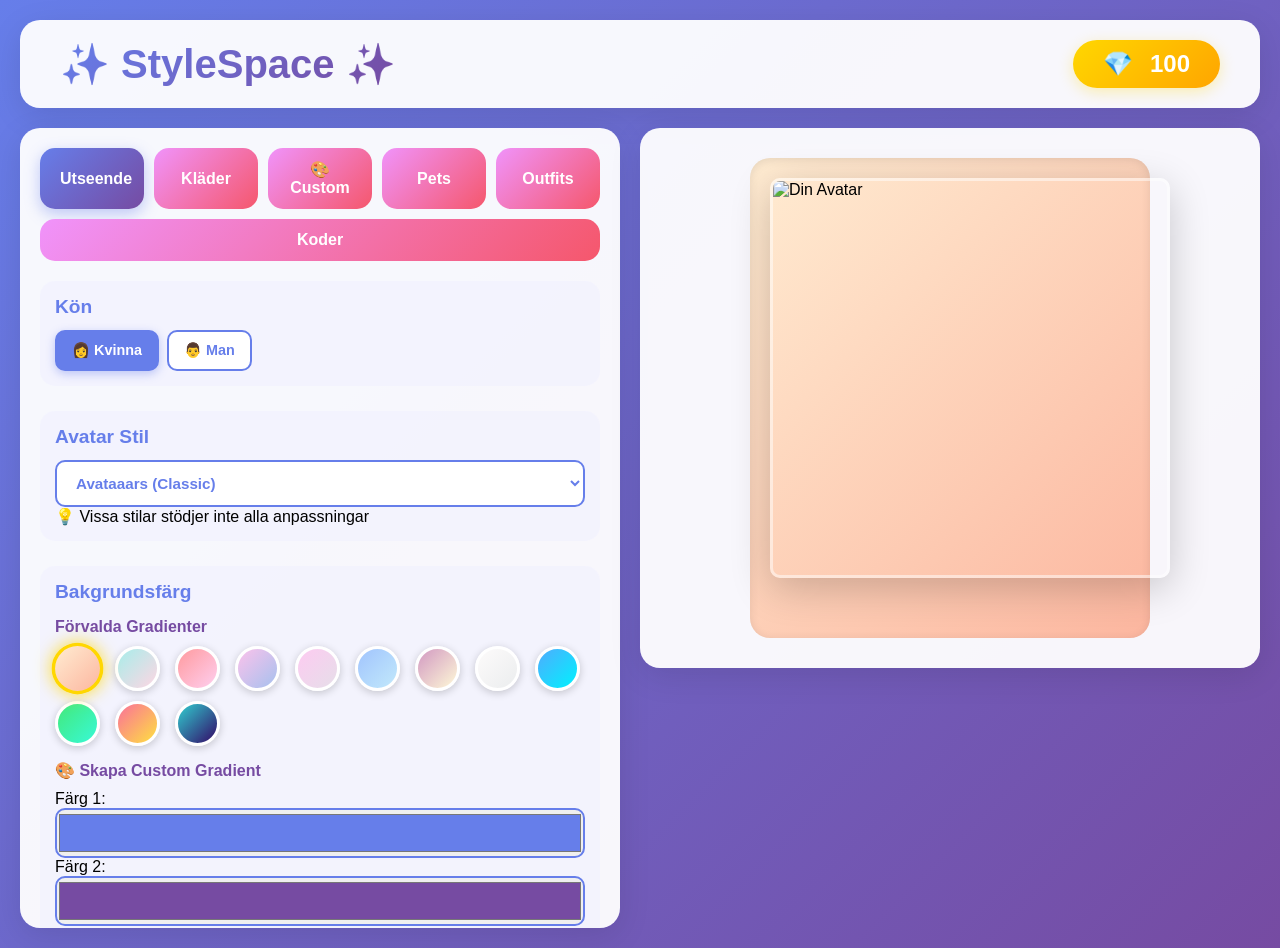
==== commit a746810e: "Migrera till Tailwind CSS: Modern, glassmorphic design 🎨 TAILWIND MIGRATION: - Ersatt alla inline st" ====
--- a/index.html
+++ b/index.html
@@ -95,7 +95,7 @@
                                 <option value="thumbs">Thumbs</option>
                             </optgroup>
                         </select>
-                        <p style="font-size: 0.75rem; opacity: 0.7; margin-top: 8px;">
+                        <p class="text-xs opacity-70 mt-2">
                             💡 Vissa stilar stödjer inte alla anpassningar
                         </p>
                     </div>
@@ -105,7 +105,7 @@
                         <h3>Bakgrundsfärg</h3>
 
                         <!-- Preset Gradients -->
-                        <h4 style="font-size: 0.9rem; margin: 10px 0 8px 0; opacity: 0.8;">Förvalda Gradienter</h4>
+                        <h4 class="text-sm font-medium my-2 opacity-80">Förvalda Gradienter</h4>
                         <div class="color-grid">
                             <button class="color-btn selected" data-type="backgroundColor" data-value="linear-gradient(135deg, #ffecd2 0%, #fcb69f 100%)" style="background: linear-gradient(135deg, #ffecd2 0%, #fcb69f 100%);" title="Persika"></button>
                             <button class="color-btn" data-type="backgroundColor" data-value="linear-gradient(135deg, #a8edea 0%, #fed6e3 100%)" style="background: linear-gradient(135deg, #a8edea 0%, #fed6e3 100%);" title="Mint Rosa"></button>
@@ -122,29 +122,29 @@
                         </div>
 
                         <!-- Gradient Builder -->
-                        <div class="gradient-builder" style="margin-top: 15px; padding: 15px; background: rgba(255,255,255,0.1); border-radius: 10px;">
-                            <h4 style="font-size: 0.9rem; margin: 0 0 10px 0;">🎨 Skapa Custom Gradient</h4>
-                            <div style="display: flex; gap: 10px; align-items: center; margin-bottom: 10px;">
-                                <label style="font-size: 0.85rem;">Färg 1:</label>
-                                <input type="color" id="gradientColor1" value="#667eea" class="color-picker">
-                                <label style="font-size: 0.85rem;">Färg 2:</label>
-                                <input type="color" id="gradientColor2" value="#764ba2" class="color-picker">
-                            </div>
-                            <div style="display: flex; gap: 10px; align-items: center; margin-bottom: 10px;">
-                                <label style="font-size: 0.85rem;">Vinkel:</label>
-                                <input type="range" id="gradientAngle" min="0" max="360" value="135" class="gradient-slider" style="flex: 1;">
-                                <span id="gradientAngleValue" style="font-size: 0.85rem; min-width: 40px;">135°</span>
-                            </div>
-                            <div id="gradientPreview" style="width: 100%; height: 60px; border-radius: 8px; background: linear-gradient(135deg, #667eea 0%, #764ba2 100%); margin-bottom: 10px;"></div>
-                            <button class="option-btn" onclick="applyCustomGradient()" style="width: 100%;">✨ Använd Gradient</button>
+                        <div class="gradient-builder mt-4 p-4 bg-white bg-opacity-10 rounded-xl backdrop-blur-sm border border-white border-opacity-20 shadow-lg">
+                            <h4 class="text-sm font-semibold mb-3 text-white">🎨 Skapa Custom Gradient</h4>
+                            <div class="flex gap-3 items-center mb-3">
+                                <label class="text-xs text-white text-opacity-90 font-medium min-w-[60px]">Färg 1:</label>
+                                <input type="color" id="gradientColor1" value="#667eea" class="color-picker flex-1">
+                                <label class="text-xs text-white text-opacity-90 font-medium min-w-[60px]">Färg 2:</label>
+                                <input type="color" id="gradientColor2" value="#764ba2" class="color-picker flex-1">
+                            </div>
+                            <div class="flex gap-3 items-center mb-3">
+                                <label class="text-xs text-white text-opacity-90 font-medium min-w-[60px]">Vinkel:</label>
+                                <input type="range" id="gradientAngle" min="0" max="360" value="135" class="gradient-slider flex-1">
+                                <span id="gradientAngleValue" class="text-xs text-white text-opacity-90 font-mono min-w-[45px] text-center">135°</span>
+                            </div>
+                            <div id="gradientPreview" class="w-full h-16 rounded-lg shadow-inner mb-3 border-2 border-white border-opacity-20" style="background: linear-gradient(135deg, #667eea 0%, #764ba2 100%);"></div>
+                            <button class="option-btn w-full transform hover:scale-105 transition-transform duration-200" onclick="applyCustomGradient()">✨ Använd Gradient</button>
                         </div>
 
                         <!-- Solid Color Picker -->
-                        <div style="margin-top: 15px;">
-                            <h4 style="font-size: 0.9rem; margin: 0 0 10px 0;">🎨 Enfärgad Bakgrund</h4>
-                            <div style="display: flex; gap: 10px; align-items: center;">
-                                <input type="color" id="solidBackgroundColor" value="#ffffff" class="color-picker" style="flex: 1; height: 50px;">
-                                <button class="option-btn" onclick="applySolidBackground()" style="flex: 1;">Använd Färg</button>
+                        <div class="mt-4 p-4 bg-white bg-opacity-10 rounded-xl backdrop-blur-sm border border-white border-opacity-20 shadow-lg">
+                            <h4 class="text-sm font-semibold mb-3 text-white">🎨 Enfärgad Bakgrund</h4>
+                            <div class="flex gap-3 items-center">
+                                <input type="color" id="solidBackgroundColor" value="#ffffff" class="color-picker flex-1 h-12">
+                                <button class="option-btn flex-1 transform hover:scale-105 transition-transform duration-200" onclick="applySolidBackground()">Använd Färg</button>
                             </div>
                         </div>
                     </div>
@@ -154,7 +154,7 @@
                         <h3>Hudton</h3>
 
                         <!-- Preset Skin Tones -->
-                        <h4 style="font-size: 0.9rem; margin: 10px 0 8px 0; opacity: 0.8;">Förvalda Toner</h4>
+                        <h4 class="text-sm font-medium my-2 opacity-80">Förvalda Toner</h4>
                         <div class="color-grid">
                             <button class="color-btn" data-type="skinColor" data-value="pale" style="background-color: #FFDBB4;" title="Pale"></button>
                             <button class="color-btn" data-type="skinColor" data-value="light" style="background-color: #EDB98A;" title="Light"></button>
@@ -165,11 +165,11 @@
                         </div>
 
                         <!-- Custom Skin Color Picker -->
-                        <div style="margin-top: 15px;">
-                            <h4 style="font-size: 0.9rem; margin: 0 0 10px 0;">🎨 Custom Hudton</h4>
-                            <div style="display: flex; gap: 10px; align-items: center;">
-                                <input type="color" id="customSkinColor" value="#EDB98A" class="color-picker" style="flex: 1; height: 50px;">
-                                <button class="option-btn" onclick="applyCustomSkinColor()" style="flex: 1;">Använd Färg</button>
+                        <div class="mt-4 p-4 bg-white bg-opacity-10 rounded-xl backdrop-blur-sm border border-white border-opacity-20 shadow-lg">
+                            <h4 class="text-sm font-semibold mb-3 text-white">🎨 Custom Hudton</h4>
+                            <div class="flex gap-3 items-center">
+                                <input type="color" id="customSkinColor" value="#EDB98A" class="color-picker flex-1 h-12">
+                                <button class="option-btn flex-1 transform hover:scale-105 transition-transform duration-200" onclick="applyCustomSkinColor()">Använd Färg</button>
                             </div>
                         </div>
                     </div>
@@ -177,7 +177,7 @@
                     <!-- Hår -->
                     <div class="customization-section">
                         <h3>Hårstil</h3>
-                        <div class="option-buttons" style="display: grid; grid-template-columns: repeat(2, 1fr); gap: 8px;">
+                        <div class="option-buttons grid grid-cols-2 gap-2">
                             <button class="option-btn" data-type="top" data-value="noHair">Inget Hår</button>
                             <button class="option-btn" data-type="top" data-value="eyepatch">Ögonlapp</button>
                             <button class="option-btn" data-type="top" data-value="hat">Hatt</button>
@@ -215,8 +215,8 @@
                             <button class="option-btn" data-type="top" data-value="shortHairTheCaesarSidePart">Caesar Side</button>
                         </div>
 
-                        <h4 style="margin-top: 15px;">Hårfärg</h4>
-                        <h5 style="font-size: 0.85rem; margin: 8px 0; opacity: 0.8;">Förvalda Färger</h5>
+                        <h4 class="mt-4 text-base font-semibold">Hårfärg</h4>
+                        <h5 class="text-xs font-medium my-2 opacity-80">Förvalda Färger</h5>
                         <div class="color-grid">
                             <button class="color-btn" data-type="hairColor" data-value="000000" style="background-color: #000000;" title="Svart"></button>
                             <button class="color-btn" data-type="hairColor" data-value="2C1B18" style="background-color: #2C1B18;" title="Mörkbrun"></button>
@@ -239,11 +239,11 @@
                         </div>
 
                         <!-- Custom Hair Color Picker -->
-                        <div style="margin-top: 15px;">
-                            <h5 style="font-size: 0.85rem; margin: 0 0 8px 0;">🎨 Custom Hårfärg</h5>
-                            <div style="display: flex; gap: 10px; align-items: center;">
-                                <input type="color" id="customHairColor" value="#000000" class="color-picker" style="flex: 1; height: 50px;">
-                                <button class="option-btn" onclick="applyCustomHairColor()" style="flex: 1;">Använd Färg</button>
+                        <div class="mt-4 p-4 bg-white bg-opacity-10 rounded-xl backdrop-blur-sm border border-white border-opacity-20 shadow-lg">
+                            <h5 class="text-sm font-semibold mb-3 text-white">🎨 Custom Hårfärg</h5>
+                            <div class="flex gap-3 items-center">
+                                <input type="color" id="customHairColor" value="#000000" class="color-picker flex-1 h-12">
+                                <button class="option-btn flex-1 transform hover:scale-105 transition-transform duration-200" onclick="applyCustomHairColor()">Använd Färg</button>
                             </div>
                         </div>
                     </div>
@@ -251,7 +251,7 @@
                     <!-- Ögon -->
                     <div class="customization-section">
                         <h3>Ögon</h3>
-                        <div class="option-buttons" style="display: grid; grid-template-columns: repeat(2, 1fr); gap: 8px;">
+                        <div class="option-buttons grid grid-cols-2 gap-2">
                             <button class="option-btn" data-type="eyes" data-value="default">👀 Standard</button>
                             <button class="option-btn" data-type="eyes" data-value="close">😌 Stängda</button>
                             <button class="option-btn" data-type="eyes" data-value="cry">😢 Gråter</button>
@@ -271,7 +271,7 @@
                     <!-- Ögonbryn -->
                     <div class="customization-section">
                         <h3>Ögonbryn</h3>
-                        <div class="option-buttons" style="display: grid; grid-template-columns: repeat(2, 1fr); gap: 8px;">
+                        <div class="option-buttons grid grid-cols-2 gap-2">
                             <button class="option-btn" data-type="eyebrow" data-value="default">Standard</button>
                             <button class="option-btn" data-type="eyebrow" data-value="defaultNatural">Naturlig</button>
                             <button class="option-btn" data-type="eyebrow" data-value="angryNatural">😠 Arg Natural</button>
@@ -291,7 +291,7 @@
                     <!-- Mun -->
                     <div class="customization-section">
                         <h3>Mun</h3>
-                        <div class="option-buttons" style="display: grid; grid-template-columns: repeat(2, 1fr); gap: 8px;">
+                        <div class="option-buttons grid grid-cols-2 gap-2">
                             <button class="option-btn" data-type="mouth" data-value="default">😊 Standard</button>
                             <button class="option-btn" data-type="mouth" data-value="concerned">😟 Bekymrad</button>
                             <button class="option-btn" data-type="mouth" data-value="disbelief">😒 Misstro</button>
@@ -324,7 +324,7 @@
                     <!-- Kläder (DiceBear bygger in) -->
                     <div class="customization-section">
                         <h3>Bas-Kläder</h3>
-                        <div class="option-buttons" style="display: grid; grid-template-columns: repeat(2, 1fr); gap: 8px;">
+                        <div class="option-buttons grid grid-cols-2 gap-2">
                             <button class="option-btn" data-type="clotheType" data-value="blazerShirt">👔 Blazer</button>
                             <button class="option-btn" data-type="clotheType" data-value="blazerSweater">🧥 Blazer Tröja</button>
                             <button class="option-btn" data-type="clotheType" data-value="collarSweater">🧶 Krage Tröja</button>
@@ -336,8 +336,8 @@
                             <button class="option-btn" data-type="clotheType" data-value="shirtVNeck">👕 V-Neck</button>
                         </div>
 
-                        <h4 style="margin-top: 15px;">Klädfärg</h4>
-                        <h5 style="font-size: 0.85rem; margin: 8px 0; opacity: 0.8;">Förvalda Färger</h5>
+                        <h4 class="mt-4 text-base font-semibold">Klädfärg</h4>
+                        <h5 class="text-xs font-medium my-2 opacity-80">Förvalda Färger</h5>
                         <div class="color-grid">
                             <button class="color-btn" data-type="clotheColor" data-value="000000" style="background-color: #000000;" title="Svart"></button>
                             <button class="color-btn" data-type="clotheColor" data-value="FFFFFF" style="background-color: #FFFFFF; border: 2px solid #ccc;" title="Vit"></button>
@@ -354,11 +354,11 @@
                         </div>
 
                         <!-- Custom Clothe Color Picker -->
-                        <div style="margin-top: 15px;">
-                            <h5 style="font-size: 0.85rem; margin: 0 0 8px 0;">🎨 Custom Klädfärg</h5>
-                            <div style="display: flex; gap: 10px; align-items: center;">
-                                <input type="color" id="customClotheColor" value="#000000" class="color-picker" style="flex: 1; height: 50px;">
-                                <button class="option-btn" onclick="applyCustomClotheColor()" style="flex: 1;">Använd Färg</button>
+                        <div class="mt-4 p-4 bg-white bg-opacity-10 rounded-xl backdrop-blur-sm border border-white border-opacity-20 shadow-lg">
+                            <h5 class="text-sm font-semibold mb-3 text-white">🎨 Custom Klädfärg</h5>
+                            <div class="flex gap-3 items-center">
+                                <input type="color" id="customClotheColor" value="#000000" class="color-picker flex-1 h-12">
+                                <button class="option-btn flex-1 transform hover:scale-105 transition-transform duration-200" onclick="applyCustomClotheColor()">Använd Färg</button>
                             </div>
                         </div>
                     </div>
@@ -388,20 +388,20 @@
                 <div class="tab-content" id="custom-tab">
                     <div class="custom-section">
                         <h3>🎨 Custom SVG Design</h3>
-                        <p style="font-size: 0.9rem; opacity: 0.8; margin-bottom: 15px;">
+                        <p class="text-sm opacity-80 mb-4">
                             Avancerad avatar-anpassning med SVG-manipulation
                         </p>
 
                         <!-- Dev Mode Toggle -->
-                        <div class="customization-section" style="background: linear-gradient(135deg, #667eea 0%, #764ba2 100%); padding: 20px; border-radius: 10px; margin-bottom: 20px;">
-                            <h4 style="color: white; margin: 0 0 10px 0;">🔓 Dev Mode</h4>
-                            <p style="font-size: 0.85rem; color: rgba(255,255,255,0.9); margin-bottom: 15px;">
+                        <div class="customization-section p-5 rounded-xl mb-5 shadow-xl border-2 border-white border-opacity-20" style="background: linear-gradient(135deg, #667eea 0%, #764ba2 100%);">
+                            <h4 class="text-white font-bold mb-2 text-base">🔓 Dev Mode</h4>
+                            <p class="text-sm text-white text-opacity-90 mb-4">
                                 Aktivera för att låsa upp alla kläder, pets och utseenden gratis!
                             </p>
                             <label class="dev-mode-switch">
                                 <input type="checkbox" id="devModeToggle" onchange="toggleDevMode()">
                                 <span class="dev-mode-slider"></span>
-                                <span id="devModeStatus" style="color: white; margin-left: 15px; font-weight: bold;">
+                                <span id="devModeStatus" class="text-white ml-4 font-bold">
                                     AV
                                 </span>
                             </label>
@@ -410,14 +410,14 @@
                         <!-- Multi-Part Coloring -->
                         <div class="customization-section">
                             <h4>Multi-Part Färgning</h4>
-                            <p style="font-size: 0.8rem; opacity: 0.7;">Färga olika delar av samma plagg</p>
-                            <button class="option-btn" onclick="applyMultiPartColoring()">🌈 Test Multi-Part</button>
+                            <p class="text-xs opacity-70 mb-3">Färga olika delar av samma plagg</p>
+                            <button class="option-btn transform hover:scale-105 transition-transform duration-200" onclick="applyMultiPartColoring()">🌈 Test Multi-Part</button>
                         </div>
 
                         <!-- Patterns -->
                         <div class="customization-section">
                             <h4>Mönster</h4>
-                            <div class="option-buttons" style="display: grid; grid-template-columns: repeat(2, 1fr); gap: 8px;">
+                            <div class="option-buttons grid grid-cols-2 gap-2">
                                 <button class="option-btn" onclick="applyPattern('stripes')">📏 Ränder</button>
                                 <button class="option-btn" onclick="applyPattern('polkadots')">⚪ Prickar</button>
                                 <button class="option-btn" onclick="applyPattern('checkerboard')">🔲 Schack</button>
@@ -436,7 +436,7 @@
                         <!-- Effects -->
                         <div class="customization-section">
                             <h4>Effekter</h4>
-                            <div class="option-buttons" style="display: grid; grid-template-columns: repeat(2, 1fr); gap: 8px;">
+                            <div class="option-buttons grid grid-cols-2 gap-2">
                                 <button class="option-btn" onclick="applyEffect('glow')">💫 Glow</button>
                                 <button class="option-btn" onclick="applyEffect('neon')">🌟 Neon</button>
                                 <button class="option-btn" onclick="applyEffect('shadow')">🌑 Shadow</button>
@@ -461,7 +461,7 @@
                             </div>
                         </div>
 
-                        <p style="font-size: 0.8rem; opacity: 0.6; margin-top: 20px;">
+                        <p class="text-xs opacity-60 mt-5">
                             💡 Tips: Öppna demo-svg-manipulation.html för fullständig kontroll!
                         </p>
                     </div>
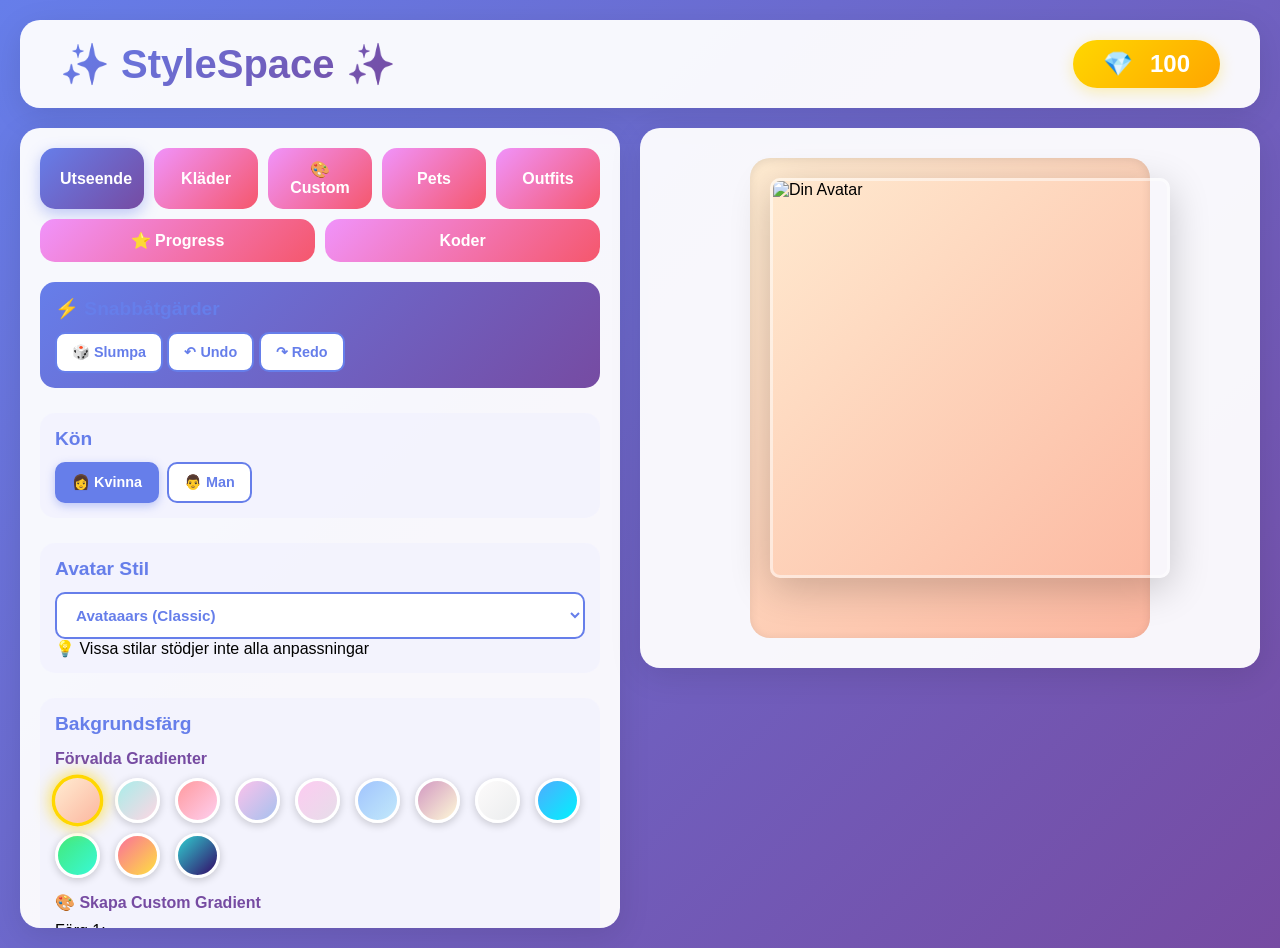
==== commit dd325ad5: "Implementera komplett Progression System med Daily Bonuses, Achievements & Stats FEATURES: ✨ Daglig " ====
--- a/index.html
+++ b/index.html
@@ -45,11 +45,22 @@
                     <button class="tab-btn" data-tab="custom">🎨 Custom</button>
                     <button class="tab-btn" data-tab="pets">Pets</button>
                     <button class="tab-btn" data-tab="outfits">Outfits</button>
+                    <button class="tab-btn" data-tab="progression">⭐ Progress</button>
                     <button class="tab-btn" data-tab="codes">Koder</button>
                 </div>
 
                 <!-- Appearance Tab -->
                 <div class="tab-content active" id="appearance-tab">
+                    <!-- Quick Actions -->
+                    <div class="customization-section p-5 rounded-xl shadow-xl border-2 border-white border-opacity-20" style="background: linear-gradient(135deg, #667eea 0%, #764ba2 100%);">
+                        <h3 class="text-white font-bold mb-3 text-base">⚡ Snabbåtgärder</h3>
+                        <div class="grid grid-cols-3 gap-2">
+                            <button class="option-btn transform hover:scale-105 transition-transform duration-200" onclick="randomizeAvatar()">🎲 Slumpa</button>
+                            <button id="undoBtn" class="option-btn transform hover:scale-105 transition-transform duration-200" onclick="undo()">↶ Undo</button>
+                            <button id="redoBtn" class="option-btn transform hover:scale-105 transition-transform duration-200" onclick="redo()">↷ Redo</button>
+                        </div>
+                    </div>
+
                     <!-- Kön -->
                     <div class="customization-section">
                         <h3>Kön</h3>
@@ -461,6 +472,20 @@
                             </div>
                         </div>
 
+                        <!-- Save/Load System -->
+                        <div class="customization-section p-5 rounded-xl shadow-xl border-2 border-white border-opacity-20" style="background: linear-gradient(135deg, #667eea 0%, #764ba2 100%);">
+                            <h4 class="text-white font-bold mb-2 text-base">💾 Spara/Ladda</h4>
+                            <p class="text-sm text-white text-opacity-90 mb-4">
+                                Auto-sparar automatiskt! Du kan även exportera/importera datan.
+                            </p>
+                            <div class="grid grid-cols-2 gap-3">
+                                <button class="option-btn transform hover:scale-105 transition-transform duration-200" onclick="saveToLocalStorage()">💾 Spara Nu</button>
+                                <button class="option-btn transform hover:scale-105 transition-transform duration-200" onclick="exportAvatarData()">📤 Export JSON</button>
+                                <button class="option-btn transform hover:scale-105 transition-transform duration-200" onclick="importAvatarData()">📥 Import JSON</button>
+                                <button class="option-btn transform hover:scale-105 transition-transform duration-200" onclick="clearSaveData()" style="background: #f44336; color: white;">🗑️ Radera Data</button>
+                            </div>
+                        </div>
+
                         <p class="text-xs opacity-60 mt-5">
                             💡 Tips: Öppna demo-svg-manipulation.html för fullständig kontroll!
                         </p>
@@ -473,6 +498,77 @@
                         <h3>Mina Outfits (25 platser)</h3>
                         <button id="saveOutfitBtn" class="primary-btn">Spara Nuvarande Outfit (5 💎)</button>
                         <div id="outfitsList"></div>
+                    </div>
+                </div>
+
+                <!-- Progression Tab -->
+                <div class="tab-content" id="progression-tab">
+                    <!-- Level Display -->
+                    <div class="customization-section p-6 rounded-xl shadow-xl border-2 border-white border-opacity-20" style="background: linear-gradient(135deg, #f093fb 0%, #f5576c 100%);">
+                        <h3 class="text-white font-bold mb-3 text-xl">⭐ Din Nivå</h3>
+                        <div class="flex items-center justify-between mb-3">
+                            <div class="text-white">
+                                <div class="text-4xl font-bold">Nivå <span id="playerLevel">1</span></div>
+                            </div>
+                        </div>
+                        <div class="w-full bg-white bg-opacity-30 rounded-full h-6 overflow-hidden mb-2">
+                            <div id="xpProgressBar" class="bg-white h-full transition-all duration-500" style="width: 0%"></div>
+                        </div>
+                        <p id="xpText" class="text-white text-sm text-center font-semibold">0 / 100 XP</p>
+                        <p class="text-white text-opacity-80 text-xs text-center mt-2">Gör saker för att få XP och levla upp!</p>
+                    </div>
+
+                    <!-- Login Streak Display -->
+                    <div class="customization-section">
+                        <h3>🔥 Inloggningsstreak</h3>
+                        <div class="text-center p-4 bg-gradient-to-r from-orange-400 to-red-500 rounded-lg">
+                            <div class="text-4xl font-bold text-white mb-2"><span id="statsLoginStreak">0</span> dagar</div>
+                            <p class="text-white text-opacity-90 text-sm">Logga in varje dag för bonusar!</p>
+                        </div>
+                    </div>
+
+                    <!-- Achievements -->
+                    <div class="customization-section">
+                        <h3>🏆 Achievements</h3>
+                        <p id="achievementProgress" class="text-sm opacity-70 mb-3">0 / 12 upplåsta</p>
+                        <div id="achievementsList" class="achievements-grid">
+                            <!-- Achievements will be populated by JavaScript -->
+                        </div>
+                    </div>
+
+                    <!-- Statistics -->
+                    <div class="customization-section">
+                        <h3>📊 Statistik</h3>
+                        <div class="stats-grid grid grid-cols-2 gap-3">
+                            <div class="stat-card bg-blue-100 p-3 rounded-lg">
+                                <div class="text-2xl font-bold text-blue-600"><span id="statsAvatarChanges">0</span></div>
+                                <div class="text-xs text-blue-800 opacity-70">Avatar-ändringar</div>
+                            </div>
+                            <div class="stat-card bg-green-100 p-3 rounded-lg">
+                                <div class="text-2xl font-bold text-green-600"><span id="statsDiamondsEarned">0</span> 💎</div>
+                                <div class="text-xs text-green-800 opacity-70">Tjänade diamanter</div>
+                            </div>
+                            <div class="stat-card bg-red-100 p-3 rounded-lg">
+                                <div class="text-2xl font-bold text-red-600"><span id="statsDiamondsSpent">0</span> 💎</div>
+                                <div class="text-xs text-red-800 opacity-70">Spenderade diamanter</div>
+                            </div>
+                            <div class="stat-card bg-purple-100 p-3 rounded-lg">
+                                <div class="text-2xl font-bold text-purple-600"><span id="statsItemsPurchased">0</span></div>
+                                <div class="text-xs text-purple-800 opacity-70">Köpta plagg</div>
+                            </div>
+                            <div class="stat-card bg-yellow-100 p-3 rounded-lg">
+                                <div class="text-2xl font-bold text-yellow-600"><span id="statsPetsPurchased">0</span></div>
+                                <div class="text-xs text-yellow-800 opacity-70">Köpta pets</div>
+                            </div>
+                            <div class="stat-card bg-pink-100 p-3 rounded-lg">
+                                <div class="text-2xl font-bold text-pink-600"><span id="statsOutfitsSaved">0</span></div>
+                                <div class="text-xs text-pink-800 opacity-70">Sparade outfits</div>
+                            </div>
+                            <div class="stat-card bg-indigo-100 p-3 rounded-lg">
+                                <div class="text-2xl font-bold text-indigo-600"><span id="statsTotalLogins">0</span></div>
+                                <div class="text-xs text-indigo-800 opacity-70">Totala inloggningar</div>
+                            </div>
+                        </div>
                     </div>
                 </div>
 
--- a/styles.css
+++ b/styles.css
@@ -810,6 +810,147 @@
     transform: translateX(30px);
 }
 
+/* ============================================
+   SAVE NOTIFICATION
+   ============================================ */
+
+.save-notification {
+    position: fixed;
+    top: 20px;
+    right: 20px;
+    padding: 15px 25px;
+    border-radius: 10px;
+    font-weight: 600;
+    font-size: 0.95rem;
+    box-shadow: 0 4px 20px rgba(0, 0, 0, 0.2);
+    z-index: 10000;
+    opacity: 0;
+    transform: translateX(400px);
+    transition: all 0.3s cubic-bezier(0.68, -0.55, 0.265, 1.55);
+    pointer-events: none;
+}
+
+.save-notification.show {
+    opacity: 1;
+    transform: translateX(0);
+}
+
+.save-notification.success {
+    background: linear-gradient(135deg, #4CAF50, #45a049);
+    color: white;
+    border: 2px solid rgba(255, 255, 255, 0.3);
+}
+
+.save-notification.error {
+    background: linear-gradient(135deg, #f44336, #da190b);
+    color: white;
+    border: 2px solid rgba(255, 255, 255, 0.3);
+}
+
+/* ============================================
+   PROGRESSION SYSTEM STYLES
+   ============================================ */
+
+/* Achievements Grid */
+.achievements-grid {
+    display: grid;
+    gap: 12px;
+    max-height: 400px;
+    overflow-y: auto;
+    padding: 5px;
+}
+
+/* Achievement Item */
+.achievement-item {
+    display: flex;
+    align-items: center;
+    gap: 15px;
+    padding: 15px;
+    border-radius: 12px;
+    transition: all 0.3s ease;
+    border: 2px solid rgba(0, 0, 0, 0.1);
+}
+
+.achievement-item.unlocked {
+    background: linear-gradient(135deg, #43e97b 0%, #38f9d7 100%);
+    box-shadow: 0 4px 15px rgba(67, 233, 123, 0.3);
+}
+
+.achievement-item.locked {
+    background: linear-gradient(135deg, #d7d7d7 0%, #b0b0b0 100%);
+    opacity: 0.6;
+    filter: grayscale(0.5);
+}
+
+.achievement-item:hover {
+    transform: translateY(-2px);
+    box-shadow: 0 6px 20px rgba(0, 0, 0, 0.15);
+}
+
+/* Achievement Icon */
+.achievement-icon {
+    font-size: 40px;
+    min-width: 50px;
+    text-align: center;
+    transition: transform 0.3s ease;
+}
+
+.achievement-icon.unlocked {
+    animation: achievementPulse 2s ease-in-out infinite;
+}
+
+@keyframes achievementPulse {
+    0%, 100% {
+        transform: scale(1);
+    }
+    50% {
+        transform: scale(1.1);
+    }
+}
+
+/* Achievement Info */
+.achievement-info {
+    flex: 1;
+}
+
+.achievement-info h4 {
+    margin: 0 0 5px 0;
+    font-size: 16px;
+    font-weight: bold;
+    color: #fff;
+}
+
+.achievement-info p {
+    margin: 0 0 8px 0;
+    font-size: 13px;
+    color: rgba(255, 255, 255, 0.9);
+}
+
+.achievement-reward {
+    font-size: 12px;
+    font-weight: 600;
+    color: #FFD700;
+    background: rgba(0, 0, 0, 0.2);
+    padding: 4px 8px;
+    border-radius: 6px;
+    display: inline-block;
+}
+
+/* Stats Grid */
+.stats-grid {
+    display: grid;
+}
+
+.stat-card {
+    text-align: center;
+    transition: transform 0.3s ease, box-shadow 0.3s ease;
+}
+
+.stat-card:hover {
+    transform: translateY(-3px);
+    box-shadow: 0 6px 15px rgba(0, 0, 0, 0.1);
+}
+
 @media (max-width: 768px) {
     .avatar-container {
         width: 300px;
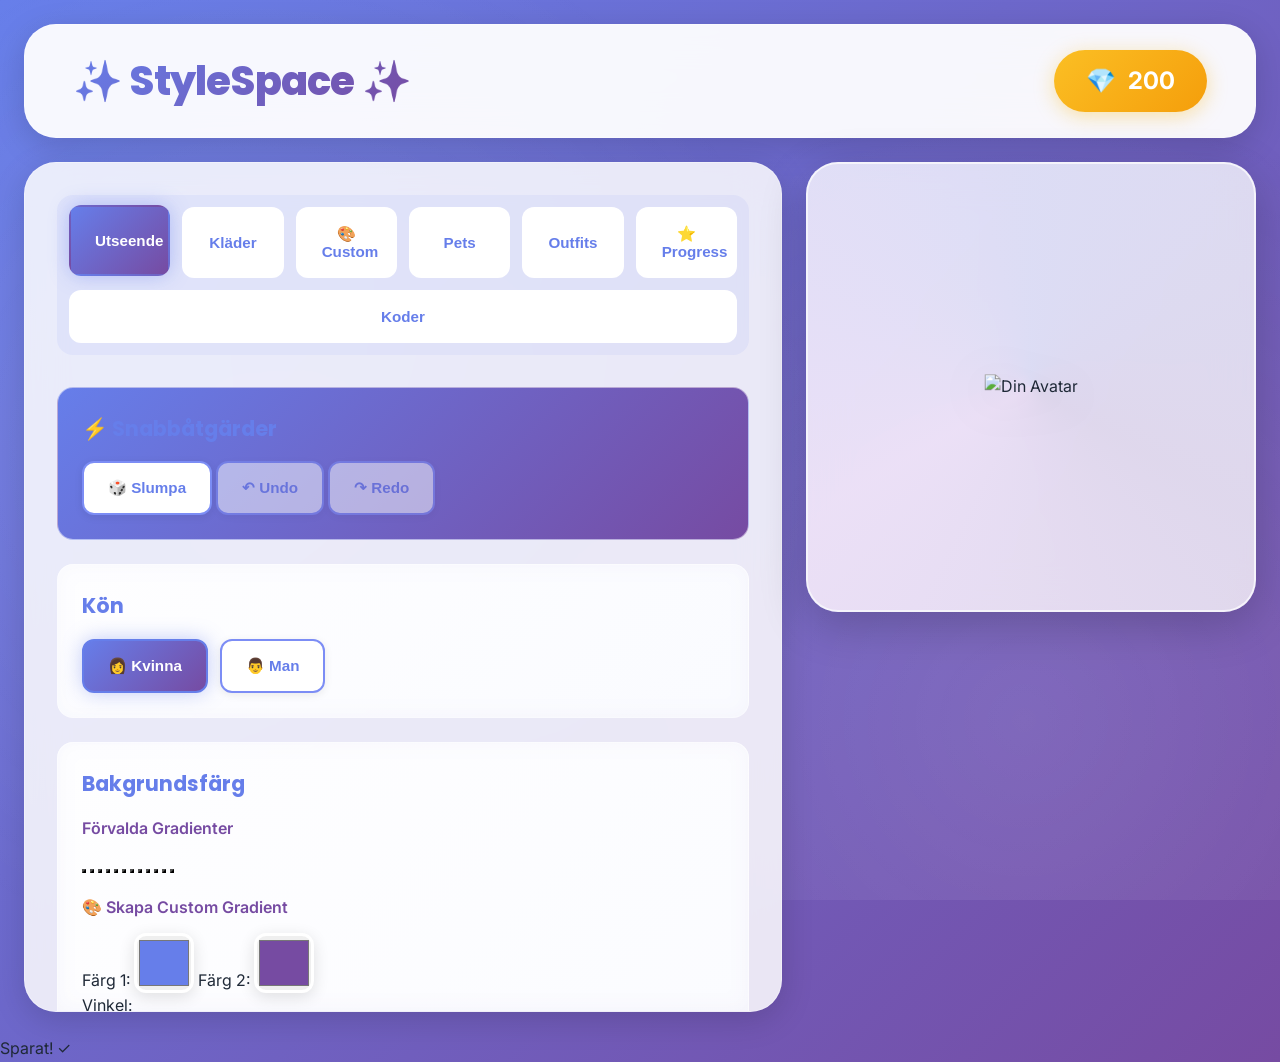
==== commit f0a2079d: "🔄 Migrate from DiceBear to Multiavatar **Problem:** DiceBear seed parameter was overriding all custo" ====
--- a/index.html
+++ b/index.html
@@ -14,15 +14,9 @@
     <!-- SVG.js for SVG manipulation -->
     <script src="https://cdn.jsdelivr.net/npm/@svgdotjs/svg.js@3.2.0/dist/svg.min.js"></script>
 
-    <!-- DiceBear Avatar Library (ESM) -->
-    <script type="importmap">
-    {
-      "imports": {
-        "@dicebear/core": "https://esm.sh/@dicebear/core@9",
-        "@dicebear/collection": "https://esm.sh/@dicebear/collection@9"
-      }
-    }
-    </script>
+    <!-- Multiavatar for simple avatar generation -->
+    <script src="https://cdn.jsdelivr.net/npm/@multiavatar/multiavatar/multiavatar.min.js"></script>
+
 </head>
 <body>
     <div class="game-container">
@@ -68,47 +62,6 @@
                             <button class="option-btn selected" data-type="sex" data-value="female">👩 Kvinna</button>
                             <button class="option-btn" data-type="sex" data-value="male">👨 Man</button>
                         </div>
-                    </div>
-
-                    <!-- Avatar Style -->
-                    <div class="customization-section">
-                        <h3>Avatar Stil</h3>
-                        <select id="avatarStyleSelect" class="style-select" onchange="changeAvatarStyle(this.value)">
-                            <optgroup label="Humanoid Styles">
-                                <option value="avataaars" selected>Avataaars (Classic)</option>
-                                <option value="adventurer">Adventurer</option>
-                                <option value="adventurerNeutral">Adventurer Neutral</option>
-                                <option value="bigEars">Big Ears</option>
-                                <option value="bigEarsNeutral">Big Ears Neutral</option>
-                                <option value="bigSmile">Big Smile</option>
-                                <option value="lorelei">Lorelei</option>
-                                <option value="loreleiNeutral">Lorelei Neutral</option>
-                                <option value="micah">Micah</option>
-                                <option value="miniavs">Miniavs</option>
-                                <option value="notionists">Notionists</option>
-                                <option value="notionistsNeutral">Notionists Neutral</option>
-                                <option value="openPeeps">Open Peeps</option>
-                                <option value="personas">Personas</option>
-                                <option value="pixelArt">Pixel Art</option>
-                                <option value="pixelArtNeutral">Pixel Art Neutral</option>
-                            </optgroup>
-                            <optgroup label="Abstract & Fun Styles">
-                                <option value="bottts">Bottts (Robot)</option>
-                                <option value="botttsNeutral">Bottts Neutral</option>
-                                <option value="croodles">Croodles (Doodle)</option>
-                                <option value="croodlesNeutral">Croodles Neutral</option>
-                                <option value="funEmoji">Fun Emoji</option>
-                                <option value="icons">Icons</option>
-                                <option value="identicon">Identicon</option>
-                                <option value="initials">Initials</option>
-                                <option value="rings">Rings</option>
-                                <option value="shapes">Shapes</option>
-                                <option value="thumbs">Thumbs</option>
-                            </optgroup>
-                        </select>
-                        <p class="text-xs opacity-70 mt-2">
-                            💡 Vissa stilar stödjer inte alla anpassningar
-                        </p>
                     </div>
 
                     <!-- Bakgrundsfärg -->
@@ -163,215 +116,30 @@
                     <!-- Hudton -->
                     <div class="customization-section">
                         <h3>Hudton</h3>
-
-                        <!-- Preset Skin Tones -->
-                        <h4 class="text-sm font-medium my-2 opacity-80">Förvalda Toner</h4>
-                        <div class="color-grid">
-                            <button class="color-btn" data-type="skinColor" data-value="pale" style="background-color: #FFDBB4;" title="Pale"></button>
-                            <button class="color-btn" data-type="skinColor" data-value="light" style="background-color: #EDB98A;" title="Light"></button>
-                            <button class="color-btn" data-type="skinColor" data-value="tanned" style="background-color: #D08B5B;" title="Tanned"></button>
-                            <button class="color-btn" data-type="skinColor" data-value="brown" style="background-color: #AE5D29;" title="Brown"></button>
-                            <button class="color-btn" data-type="skinColor" data-value="darkBrown" style="background-color: #614335;" title="Dark Brown"></button>
-                            <button class="color-btn" data-type="skinColor" data-value="black" style="background-color: #2C1B18;" title="Black"></button>
-                        </div>
-
-                        <!-- Custom Skin Color Picker -->
-                        <div class="mt-4 p-4 bg-white bg-opacity-10 rounded-xl backdrop-blur-sm border border-white border-opacity-20 shadow-lg">
-                            <h4 class="text-sm font-semibold mb-3 text-white">🎨 Custom Hudton</h4>
-                            <div class="flex gap-3 items-center">
-                                <input type="color" id="customSkinColor" value="#EDB98A" class="color-picker flex-1 h-12">
-                                <button class="option-btn flex-1 transform hover:scale-105 transition-transform duration-200" onclick="applyCustomSkinColor()">Använd Färg</button>
-                            </div>
-                        </div>
-                    </div>
-
-                    <!-- Hår -->
-                    <div class="customization-section">
-                        <h3>Hårstil</h3>
-                        <div class="option-buttons grid grid-cols-2 gap-2">
-                            <button class="option-btn" data-type="top" data-value="noHair">Inget Hår</button>
-                            <button class="option-btn" data-type="top" data-value="eyepatch">Ögonlapp</button>
-                            <button class="option-btn" data-type="top" data-value="hat">Hatt</button>
-                            <button class="option-btn" data-type="top" data-value="hijab">Hijab</button>
-                            <button class="option-btn" data-type="top" data-value="turban">Turban</button>
-                            <button class="option-btn" data-type="top" data-value="winterHat1">Vintermössa 1</button>
-                            <button class="option-btn" data-type="top" data-value="winterHat2">Vintermössa 2</button>
-                            <button class="option-btn" data-type="top" data-value="winterHat3">Vintermössa 3</button>
-                            <button class="option-btn" data-type="top" data-value="winterHat4">Vintermössa 4</button>
-                            <button class="option-btn" data-type="top" data-value="longHairBigHair">Långt Stort</button>
-                            <button class="option-btn" data-type="top" data-value="longHairBob">Bob</button>
-                            <button class="option-btn" data-type="top" data-value="longHairBun">Knut</button>
-                            <button class="option-btn" data-type="top" data-value="longHairCurly">Långt Lockigt</button>
-                            <button class="option-btn" data-type="top" data-value="longHairCurvy">Långt Vågigt</button>
-                            <button class="option-btn" data-type="top" data-value="longHairDreads">Dreads</button>
-                            <button class="option-btn" data-type="top" data-value="longHairFrida">Frida</button>
-                            <button class="option-btn" data-type="top" data-value="longHairFro">Afro</button>
-                            <button class="option-btn" data-type="top" data-value="longHairFroBand">Afro Band</button>
-                            <button class="option-btn" data-type="top" data-value="longHairNotTooLong">Shoulder</button>
-                            <button class="option-btn" data-type="top" data-value="longHairShavedSides">Rakade Sidor</button>
-                            <button class="option-btn" data-type="top" data-value="longHairMiaWallace">Mia Wallace</button>
-                            <button class="option-btn" data-type="top" data-value="longHairStraight">Långt Rakt</button>
-                            <button class="option-btn" data-type="top" data-value="longHairStraight2">Långt Rakt 2</button>
-                            <button class="option-btn" data-type="top" data-value="longHairStraightStrand">Långt Slät</button>
-                            <button class="option-btn" data-type="top" data-value="shortHairDreads01">Kort Dreads 1</button>
-                            <button class="option-btn" data-type="top" data-value="shortHairDreads02">Kort Dreads 2</button>
-                            <button class="option-btn" data-type="top" data-value="shortHairFrizzle">Frizzigt</button>
-                            <button class="option-btn" data-type="top" data-value="shortHairShaggyMullet">Mullet</button>
-                            <button class="option-btn" data-type="top" data-value="shortHairShortCurly">Kort Lockigt</button>
-                            <button class="option-btn" data-type="top" data-value="shortHairShortFlat">Kort Platt</button>
-                            <button class="option-btn" data-type="top" data-value="shortHairShortRound">Kort Runt</button>
-                            <button class="option-btn" data-type="top" data-value="shortHairShortWaved">Kort Vågigt</button>
-                            <button class="option-btn" data-type="top" data-value="shortHairSides">Sides</button>
-                            <button class="option-btn" data-type="top" data-value="shortHairTheCaesar">Caesar</button>
-                            <button class="option-btn" data-type="top" data-value="shortHairTheCaesarSidePart">Caesar Side</button>
-                        </div>
-
-                        <h4 class="mt-4 text-base font-semibold">Hårfärg</h4>
-                        <h5 class="text-xs font-medium my-2 opacity-80">Förvalda Färger</h5>
-                        <div class="color-grid">
-                            <button class="color-btn" data-type="hairColor" data-value="000000" style="background-color: #000000;" title="Svart"></button>
-                            <button class="color-btn" data-type="hairColor" data-value="2C1B18" style="background-color: #2C1B18;" title="Mörkbrun"></button>
-                            <button class="color-btn" data-type="hairColor" data-value="4A312C" style="background-color: #4A312C;" title="Brun"></button>
-                            <button class="color-btn" data-type="hairColor" data-value="724133" style="background-color: #724133;" title="Auburn"></button>
-                            <button class="color-btn" data-type="hairColor" data-value="A55728" style="background-color: #A55728;" title="Ljusbrun"></button>
-                            <button class="color-btn" data-type="hairColor" data-value="B58143" style="background-color: #B58143;" title="Beigebrun"></button>
-                            <button class="color-btn" data-type="hairColor" data-value="D6B370" style="background-color: #D6B370;" title="Blond"></button>
-                            <button class="color-btn" data-type="hairColor" data-value="F59797" style="background-color: #F59797;" title="PastelPink"></button>
-                            <button class="color-btn" data-type="hairColor" data-value="ECDCBF" style="background-color: #ECDCBF;" title="Platinum"></button>
-                            <button class="color-btn" data-type="hairColor" data-value="C93305" style="background-color: #C93305;" title="Röd"></button>
-                            <button class="color-btn" data-type="hairColor" data-value="E8E1E1" style="background-color: #E8E1E1;" title="Silver"></button>
-                            <button class="color-btn" data-type="hairColor" data-value="FF6B9D" style="background-color: #FF6B9D;" title="Rosa"></button>
-                            <button class="color-btn" data-type="hairColor" data-value="FF1493" style="background-color: #FF1493;" title="Het Rosa"></button>
-                            <button class="color-btn" data-type="hairColor" data-value="9370DB" style="background-color: #9370DB;" title="Lila"></button>
-                            <button class="color-btn" data-type="hairColor" data-value="4169E1" style="background-color: #4169E1;" title="Blå"></button>
-                            <button class="color-btn" data-type="hairColor" data-value="40E0D0" style="background-color: #40E0D0;" title="Turkos"></button>
-                            <button class="color-btn" data-type="hairColor" data-value="32CD32" style="background-color: #32CD32;" title="Grön"></button>
-                            <button class="color-btn" data-type="hairColor" data-value="FFD700" style="background-color: #FFD700;" title="Guld"></button>
-                        </div>
-
-                        <!-- Custom Hair Color Picker -->
-                        <div class="mt-4 p-4 bg-white bg-opacity-10 rounded-xl backdrop-blur-sm border border-white border-opacity-20 shadow-lg">
-                            <h5 class="text-sm font-semibold mb-3 text-white">🎨 Custom Hårfärg</h5>
-                            <div class="flex gap-3 items-center">
-                                <input type="color" id="customHairColor" value="#000000" class="color-picker flex-1 h-12">
-                                <button class="option-btn flex-1 transform hover:scale-105 transition-transform duration-200" onclick="applyCustomHairColor()">Använd Färg</button>
-                            </div>
-                        </div>
-                    </div>
-
-                    <!-- Ögon -->
-                    <div class="customization-section">
-                        <h3>Ögon</h3>
-                        <div class="option-buttons grid grid-cols-2 gap-2">
-                            <button class="option-btn" data-type="eyes" data-value="default">👀 Standard</button>
-                            <button class="option-btn" data-type="eyes" data-value="close">😌 Stängda</button>
-                            <button class="option-btn" data-type="eyes" data-value="cry">😢 Gråter</button>
-                            <button class="option-btn" data-type="eyes" data-value="dizzy">😵 Snurrigt</button>
-                            <button class="option-btn" data-type="eyes" data-value="eyeRoll">🙄 Ögonrull</button>
-                            <button class="option-btn" data-type="eyes" data-value="happy">😊 Glada</button>
-                            <button class="option-btn" data-type="eyes" data-value="hearts">😍 Hjärtan</button>
-                            <button class="option-btn" data-type="eyes" data-value="side">👁️ Åt sidan</button>
-                            <button class="option-btn" data-type="eyes" data-value="squint">😑 Kisande</button>
-                            <button class="option-btn" data-type="eyes" data-value="surprised">😲 Förvånad</button>
-                            <button class="option-btn" data-type="eyes" data-value="wink">😉 Blinkar</button>
-                            <button class="option-btn" data-type="eyes" data-value="winkWacky">😜 Galen Blink</button>
-                            <button class="option-btn" data-type="eyes" data-value="xDizzy">😵‍💫 X Dizzy</button>
-                        </div>
-                    </div>
-
-                    <!-- Ögonbryn -->
-                    <div class="customization-section">
-                        <h3>Ögonbryn</h3>
-                        <div class="option-buttons grid grid-cols-2 gap-2">
-                            <button class="option-btn" data-type="eyebrow" data-value="default">Standard</button>
-                            <button class="option-btn" data-type="eyebrow" data-value="defaultNatural">Naturlig</button>
-                            <button class="option-btn" data-type="eyebrow" data-value="angryNatural">😠 Arg Natural</button>
-                            <button class="option-btn" data-type="eyebrow" data-value="angry">😡 Arg</button>
-                            <button class="option-btn" data-type="eyebrow" data-value="flatNatural">😐 Platt Natural</button>
-                            <button class="option-btn" data-type="eyebrow" data-value="frownNatural">☹️ Sur Natural</button>
-                            <button class="option-btn" data-type="eyebrow" data-value="raisedExcited">😃 Upphetsad</button>
-                            <button class="option-btn" data-type="eyebrow" data-value="raisedExcitedNatural">🤩 Upph. Natural</button>
-                            <button class="option-btn" data-type="eyebrow" data-value="sadConcerned">😟 Bekymrad</button>
-                            <button class="option-btn" data-type="eyebrow" data-value="sadConcernedNatural">😥 Bekym. Natural</button>
-                            <button class="option-btn" data-type="eyebrow" data-value="unibrowNatural">😤 Unibrow</button>
-                            <button class="option-btn" data-type="eyebrow" data-value="upDown">🤨 Upp-Ner</button>
-                            <button class="option-btn" data-type="eyebrow" data-value="upDownNatural">🧐 Upp-Ner Natural</button>
-                        </div>
-                    </div>
-
-                    <!-- Mun -->
-                    <div class="customization-section">
-                        <h3>Mun</h3>
-                        <div class="option-buttons grid grid-cols-2 gap-2">
-                            <button class="option-btn" data-type="mouth" data-value="default">😊 Standard</button>
-                            <button class="option-btn" data-type="mouth" data-value="concerned">😟 Bekymrad</button>
-                            <button class="option-btn" data-type="mouth" data-value="disbelief">😒 Misstro</button>
-                            <button class="option-btn" data-type="mouth" data-value="eating">😋 Äter</button>
-                            <button class="option-btn" data-type="mouth" data-value="grimace">😬 Grimas</button>
-                            <button class="option-btn" data-type="mouth" data-value="sad">😢 Ledsen</button>
-                            <button class="option-btn" data-type="mouth" data-value="screamOpen">😱 Skriker</button>
-                            <button class="option-btn" data-type="mouth" data-value="serious">😐 Seriös</button>
-                            <button class="option-btn" data-type="mouth" data-value="smile">😄 Leende</button>
-                            <button class="option-btn" data-type="mouth" data-value="tongue">😛 Tunga</button>
-                            <button class="option-btn" data-type="mouth" data-value="twinkle">✨ Blinka</button>
-                            <button class="option-btn" data-type="mouth" data-value="vomit">🤮 Kräks</button>
-                        </div>
-                    </div>
-
-                    <!-- Tillbehör -->
-                    <div class="customization-section">
-                        <h3>Glasögon</h3>
                         <div class="option-buttons">
-                            <button class="option-btn" data-type="accessories" data-value="">Inga</button>
-                            <button class="option-btn" data-type="accessories" data-value="Round">Runda</button>
-                            <button class="option-btn" data-type="accessories" data-value="Wayfarers">Wayfarers</button>
-                            <button class="option-btn" data-type="accessories" data-value="Sunglasses">Solglasögon</button>
-                            <button class="option-btn" data-type="accessories" data-value="Prescription01">Optik 1</button>
-                            <button class="option-btn" data-type="accessories" data-value="Prescription02">Optik 2</button>
-                            <button class="option-btn" data-type="accessories" data-value="Kurt">Kurt</button>
-                        </div>
-                    </div>
-
-                    <!-- Kläder (DiceBear bygger in) -->
-                    <div class="customization-section">
-                        <h3>Bas-Kläder</h3>
-                        <div class="option-buttons grid grid-cols-2 gap-2">
-                            <button class="option-btn" data-type="clotheType" data-value="blazerShirt">👔 Blazer</button>
-                            <button class="option-btn" data-type="clotheType" data-value="blazerSweater">🧥 Blazer Tröja</button>
-                            <button class="option-btn" data-type="clotheType" data-value="collarSweater">🧶 Krage Tröja</button>
-                            <button class="option-btn" data-type="clotheType" data-value="graphicShirt">👕 Grafisk T-shirt</button>
-                            <button class="option-btn" data-type="clotheType" data-value="hoodie">🤷 Huvtröja</button>
-                            <button class="option-btn" data-type="clotheType" data-value="overall">👖 Overall</button>
-                            <button class="option-btn" data-type="clotheType" data-value="shirtCrewNeck">👕 T-shirt</button>
-                            <button class="option-btn" data-type="clotheType" data-value="shirtScoopNeck">👚 Scoop Neck</button>
-                            <button class="option-btn" data-type="clotheType" data-value="shirtVNeck">👕 V-Neck</button>
-                        </div>
-
-                        <h4 class="mt-4 text-base font-semibold">Klädfärg</h4>
-                        <h5 class="text-xs font-medium my-2 opacity-80">Förvalda Färger</h5>
-                        <div class="color-grid">
-                            <button class="color-btn" data-type="clotheColor" data-value="000000" style="background-color: #000000;" title="Svart"></button>
-                            <button class="color-btn" data-type="clotheColor" data-value="FFFFFF" style="background-color: #FFFFFF; border: 2px solid #ccc;" title="Vit"></button>
-                            <button class="color-btn" data-type="clotheColor" data-value="FF6B9D" style="background-color: #FF6B9D;" title="Rosa"></button>
-                            <button class="color-btn" data-type="clotheColor" data-value="4169E1" style="background-color: #4169E1;" title="Blå"></button>
-                            <button class="color-btn" data-type="clotheColor" data-value="32CD32" style="background-color: #32CD32;" title="Grön"></button>
-                            <button class="color-btn" data-type="clotheColor" data-value="FFD700" style="background-color: #FFD700;" title="Guld"></button>
-                            <button class="color-btn" data-type="clotheColor" data-value="DC143C" style="background-color: #DC143C;" title="Röd"></button>
-                            <button class="color-btn" data-type="clotheColor" data-value="9370DB" style="background-color: #9370DB;" title="Lila"></button>
-                            <button class="color-btn" data-type="clotheColor" data-value="FFA500" style="background-color: #FFA500;" title="Orange"></button>
-                            <button class="color-btn" data-type="clotheColor" data-value="40E0D0" style="background-color: #40E0D0;" title="Turkos"></button>
-                            <button class="color-btn" data-type="clotheColor" data-value="808080" style="background-color: #808080;" title="Grå"></button>
-                            <button class="color-btn" data-type="clotheColor" data-value="654321" style="background-color: #654321;" title="Brun"></button>
-                        </div>
-
-                        <!-- Custom Clothe Color Picker -->
-                        <div class="mt-4 p-4 bg-white bg-opacity-10 rounded-xl backdrop-blur-sm border border-white border-opacity-20 shadow-lg">
-                            <h5 class="text-sm font-semibold mb-3 text-white">🎨 Custom Klädfärg</h5>
-                            <div class="flex gap-3 items-center">
-                                <input type="color" id="customClotheColor" value="#000000" class="color-picker flex-1 h-12">
-                                <button class="option-btn flex-1 transform hover:scale-105 transition-transform duration-200" onclick="applyCustomClotheColor()">Använd Färg</button>
-                            </div>
-                        </div>
+                            <button class="option-btn selected" data-type="skinColor" data-value="light">☀️ Ljus</button>
+                            <button class="option-btn" data-type="skinColor" data-value="medium">🌤️ Medium</button>
+                            <button class="option-btn" data-type="skinColor" data-value="dark">🌙 Mörk</button>
+                        </div>
+                        <p class="text-xs opacity-70 mt-2">
+                            💡 Multiavatar genererar avatarer baserat på dessa inställningar
+                        </p>
+                    </div>
+
+                    <!-- Hårfärg -->
+                    <div class="customization-section">
+                        <h3>Hårfärg</h3>
+                        <div class="option-buttons grid grid-cols-3 gap-2">
+                            <button class="option-btn" data-type="hairColor" data-value="blonde">👱 Blond</button>
+                            <button class="option-btn selected" data-type="hairColor" data-value="brown">🟤 Brun</button>
+                            <button class="option-btn" data-type="hairColor" data-value="black">⚫ Svart</button>
+                            <button class="option-btn" data-type="hairColor" data-value="red">🔴 Röd</button>
+                            <button class="option-btn" data-type="hairColor" data-value="blue">🔵 Blå</button>
+                            <button class="option-btn" data-type="hairColor" data-value="pink">💗 Rosa</button>
+                        </div>
+                        <p class="text-xs opacity-70 mt-2">
+                            💡 Hårfärgen påverkar avatar-genereringen
+                        </p>
                     </div>
                 </div>
 
@@ -416,6 +184,41 @@
                                     AV
                                 </span>
                             </label>
+                        </div>
+
+                        <!-- LLM Outfit Import -->
+                        <div class="customization-section p-5 rounded-xl mb-5 shadow-xl border-2 border-white border-opacity-20" style="background: linear-gradient(135deg, #f093fb 0%, #f5576c 100%);">
+                            <h4 class="text-white font-bold mb-2 text-base">🤖 LLM Outfit Generator</h4>
+                            <p class="text-sm text-white text-opacity-90 mb-4">
+                                Klistra in JSON-spec från en LLM för att generera kompletta outfits automatiskt!
+                            </p>
+
+                            <textarea id="llmOutfitSpec"
+                                      class="w-full p-3 rounded-lg bg-white bg-opacity-20 text-white placeholder-white placeholder-opacity-50 border-2 border-white border-opacity-30 font-mono text-xs mb-3"
+                                      rows="8"
+                                      placeholder='{"outfit": {"top": {"assetId": "hoodie_colorblock", "colors": ["#3498DB", "#E74C3C"]}}}'></textarea>
+
+                            <div class="grid grid-cols-2 gap-3">
+                                <button class="option-btn transform hover:scale-105 transition-transform duration-200" onclick="applyLLMOutfit()">
+                                    ✨ Applicera Outfit
+                                </button>
+                                <button class="option-btn transform hover:scale-105 transition-transform duration-200" onclick="loadExampleOutfit()">
+                                    📋 Ladda Exempel
+                                </button>
+                            </div>
+
+                            <div class="grid grid-cols-3 gap-2 mt-3">
+                                <button class="option-btn text-xs py-2" onclick="loadPresetOutfit('sporty')">🏃 Sporty</button>
+                                <button class="option-btn text-xs py-2" onclick="loadPresetOutfit('elegant')">👗 Elegant</button>
+                                <button class="option-btn text-xs py-2" onclick="loadPresetOutfit('gamer')">🎮 Gamer</button>
+                                <button class="option-btn text-xs py-2" onclick="loadPresetOutfit('winter')">❄️ Winter</button>
+                                <button class="option-btn text-xs py-2" onclick="loadPresetOutfit('rock')">🎸 Rock</button>
+                                <button class="option-btn text-xs py-2" onclick="clearOutfit()">🧹 Rensa</button>
+                            </div>
+
+                            <p class="text-xs text-white text-opacity-70 mt-3">
+                                💡 Se llm-outfit-specs.md för fullständig dokumentation!
+                            </p>
                         </div>
 
                         <!-- Multi-Part Coloring -->
@@ -607,6 +410,9 @@
 
     <script src="avatar-renderer.js"></script>
     <script src="svg-avatar-renderer.js"></script>
+    <script src="svg-color-remapper.js"></script>
+    <script src="assets/asset-database.js"></script>
+    <script src="clothing-engine.js"></script>
     <script type="module" src="game.js"></script>
 </body>
 </html>
--- a/styles.css
+++ b/styles.css
@@ -1,104 +1,263 @@
+/* ============================================
+   STYLESPACE - MODERN UI/UX
+   Glassmorphic Design with Micro-interactions
+   ============================================ */
+
+@import url('https://fonts.googleapis.com/css2?family=Inter:wght@300;400;500;600;700;800&family=Poppins:wght@400;500;600;700;800&display=swap');
+
+:root {
+    /* Modern Color Palette */
+    --primary: #667eea;
+    --primary-dark: #5568d3;
+    --primary-light: #7c8df5;
+    --secondary: #764ba2;
+    --secondary-dark: #5d3a81;
+    --accent: #f093fb;
+    --accent-pink: #f5576c;
+    --success: #10b981;
+    --warning: #f59e0b;
+    --danger: #ef4444;
+    --gold: #fbbf24;
+
+    /* Glassmorphic Colors */
+    --glass-white: rgba(255, 255, 255, 0.85);
+    --glass-white-light: rgba(255, 255, 255, 0.95);
+    --glass-purple: rgba(102, 126, 234, 0.15);
+
+    /* Shadows */
+    --shadow-sm: 0 2px 8px rgba(0, 0, 0, 0.08);
+    --shadow-md: 0 4px 16px rgba(0, 0, 0, 0.12);
+    --shadow-lg: 0 8px 32px rgba(0, 0, 0, 0.15);
+    --shadow-xl: 0 12px 48px rgba(0, 0, 0, 0.2);
+    --shadow-glow: 0 0 20px rgba(102, 126, 234, 0.4);
+
+    /* Spacing */
+    --spacing-xs: 0.5rem;
+    --spacing-sm: 0.75rem;
+    --spacing-md: 1rem;
+    --spacing-lg: 1.5rem;
+    --spacing-xl: 2rem;
+    --spacing-2xl: 3rem;
+
+    /* Border Radius */
+    --radius-sm: 8px;
+    --radius-md: 12px;
+    --radius-lg: 16px;
+    --radius-xl: 24px;
+    --radius-2xl: 32px;
+    --radius-full: 9999px;
+
+    /* Transitions */
+    --transition-fast: 150ms cubic-bezier(0.4, 0, 0.2, 1);
+    --transition-base: 250ms cubic-bezier(0.4, 0, 0.2, 1);
+    --transition-slow: 350ms cubic-bezier(0.4, 0, 0.2, 1);
+    --transition-bounce: 400ms cubic-bezier(0.68, -0.55, 0.265, 1.55);
+}
+
 * {
     margin: 0;
     padding: 0;
     box-sizing: border-box;
 }
 
+html {
+    scroll-behavior: smooth;
+}
+
 body {
-    font-family: 'Arial', 'Segoe UI', sans-serif;
+    font-family: 'Inter', -apple-system, BlinkMacSystemFont, 'Segoe UI', sans-serif;
     background: linear-gradient(135deg, #667eea 0%, #764ba2 100%);
     min-height: 100vh;
     overflow-x: hidden;
+    color: #1f2937;
+    line-height: 1.6;
+    position: relative;
+}
+
+/* Animated Background */
+body::before {
+    content: '';
+    position: fixed;
+    top: 0;
+    left: 0;
+    right: 0;
+    bottom: 0;
+    background:
+        radial-gradient(circle at 20% 50%, rgba(255, 255, 255, 0.1) 0%, transparent 50%),
+        radial-gradient(circle at 80% 80%, rgba(255, 255, 255, 0.1) 0%, transparent 50%);
+    pointer-events: none;
+    z-index: 0;
+    animation: backgroundPulse 8s ease-in-out infinite;
+}
+
+@keyframes backgroundPulse {
+    0%, 100% { opacity: 0.5; }
+    50% { opacity: 0.8; }
 }
 
 .game-container {
     max-width: 1600px;
     margin: 0 auto;
-    padding: 20px;
-}
-
-/* Header */
+    padding: var(--spacing-lg);
+    position: relative;
+    z-index: 1;
+}
+
+/* Header - Glassmorphic */
 .game-header {
-    background: rgba(255, 255, 255, 0.95);
-    border-radius: 20px;
-    padding: 20px 40px;
-    margin-bottom: 20px;
+    background: var(--glass-white-light);
+    backdrop-filter: blur(20px);
+    -webkit-backdrop-filter: blur(20px);
+    border: 1px solid rgba(255, 255, 255, 0.3);
+    border-radius: var(--radius-2xl);
+    padding: var(--spacing-lg) var(--spacing-2xl);
+    margin-bottom: var(--spacing-lg);
     display: flex;
     justify-content: space-between;
     align-items: center;
-    box-shadow: 0 8px 32px rgba(0, 0, 0, 0.1);
+    box-shadow: var(--shadow-lg);
+    animation: slideDown 0.6s cubic-bezier(0.16, 1, 0.3, 1);
+}
+
+@keyframes slideDown {
+    from { opacity: 0; transform: translateY(-30px); }
+    to { opacity: 1; transform: translateY(0); }
 }
 
 .game-header h1 {
+    font-family: 'Poppins', sans-serif;
     font-size: 2.5rem;
-    background: linear-gradient(135deg, #667eea 0%, #764ba2 100%);
+    font-weight: 800;
+    background: linear-gradient(135deg, var(--primary) 0%, var(--secondary) 100%);
     -webkit-background-clip: text;
+    background-clip: text;
     -webkit-text-fill-color: transparent;
-    font-weight: bold;
-}
-
+    letter-spacing: -0.02em;
+}
+
+/* Diamonds Display */
 .diamonds-display {
-    background: linear-gradient(135deg, #FFD700, #FFA500);
-    padding: 10px 30px;
-    border-radius: 50px;
+    background: linear-gradient(135deg, #fbbf24 0%, #f59e0b 100%);
+    padding: var(--spacing-sm) var(--spacing-xl);
+    border-radius: var(--radius-full);
     font-size: 1.5rem;
-    font-weight: bold;
+    font-weight: 700;
     color: white;
-    box-shadow: 0 4px 15px rgba(255, 215, 0, 0.3);
+    box-shadow: 0 4px 20px rgba(251, 191, 36, 0.4);
+    display: flex;
+    align-items: center;
+    gap: var(--spacing-sm);
+    transition: all var(--transition-base);
+}
+
+.diamonds-display:hover {
+    transform: scale(1.05);
+    box-shadow: 0 6px 25px rgba(251, 191, 36, 0.6);
 }
 
 .diamond-icon {
-    margin-right: 10px;
+    animation: rotateDiamond 3s linear infinite;
+}
+
+@keyframes rotateDiamond {
+    0% { transform: rotate(0deg); }
+    100% { transform: rotate(360deg); }
 }
 
 /* Main Content */
 .game-content {
     display: flex;
-    gap: 20px;
+    gap: var(--spacing-lg);
     align-items: flex-start;
+    animation: fadeInUp 0.8s cubic-bezier(0.16, 1, 0.3, 1) 0.2s backwards;
+}
+
+@keyframes fadeInUp {
+    from { opacity: 0; transform: translateY(30px); }
+    to { opacity: 1; transform: translateY(0); }
 }
 
 /* Left Panel */
 .left-panel {
     flex: 1;
-    background: rgba(255, 255, 255, 0.95);
-    border-radius: 20px;
-    padding: 20px;
-    box-shadow: 0 8px 32px rgba(0, 0, 0, 0.1);
-    max-height: 800px;
+    background: var(--glass-white);
+    backdrop-filter: blur(20px);
+    -webkit-backdrop-filter: blur(20px);
+    border: 1px solid rgba(255, 255, 255, 0.3);
+    border-radius: var(--radius-2xl);
+    padding: var(--spacing-xl);
+    box-shadow: var(--shadow-lg);
+    max-height: 850px;
     overflow-y: auto;
 }
 
-/* Menu Tabs */
+.left-panel::-webkit-scrollbar {
+    width: 8px;
+}
+
+.left-panel::-webkit-scrollbar-track {
+    background: rgba(0, 0, 0, 0.05);
+    border-radius: var(--radius-full);
+}
+
+.left-panel::-webkit-scrollbar-thumb {
+    background: linear-gradient(135deg, var(--primary), var(--secondary));
+    border-radius: var(--radius-full);
+}
+
+/* Menu Tabs - Modern */
 .menu-tabs {
     display: flex;
-    gap: 10px;
-    margin-bottom: 20px;
+    gap: var(--spacing-sm);
+    margin-bottom: var(--spacing-xl);
     flex-wrap: wrap;
+    padding: var(--spacing-sm);
+    background: rgba(102, 126, 234, 0.08);
+    border-radius: var(--radius-lg);
 }
 
 .tab-btn {
     flex: 1;
-    padding: 12px 20px;
-    background: linear-gradient(135deg, #f093fb 0%, #f5576c 100%);
-    color: white;
-    border: none;
-    border-radius: 15px;
+    padding: var(--spacing-md) var(--spacing-lg);
+    background: white;
+    color: var(--primary);
+    border: 2px solid transparent;
+    border-radius: var(--radius-md);
     cursor: pointer;
-    font-size: 1rem;
-    font-weight: bold;
-    transition: all 0.3s ease;
+    font-size: 0.95rem;
+    font-weight: 600;
+    transition: all var(--transition-base);
     min-width: 100px;
+    position: relative;
+    overflow: hidden;
+}
+
+.tab-btn::before {
+    content: '';
+    position: absolute;
+    top: 0;
+    left: -100%;
+    width: 100%;
+    height: 100%;
+    background: linear-gradient(90deg, transparent, rgba(255, 255, 255, 0.4), transparent);
+    transition: left var(--transition-slow);
+}
+
+.tab-btn:hover::before {
+    left: 100%;
 }
 
 .tab-btn:hover {
     transform: translateY(-2px);
-    box-shadow: 0 5px 15px rgba(240, 147, 251, 0.4);
+    box-shadow: var(--shadow-md);
+    border-color: var(--primary-light);
 }
 
 .tab-btn.active {
-    background: linear-gradient(135deg, #667eea 0%, #764ba2 100%);
-    box-shadow: 0 5px 15px rgba(102, 126, 234, 0.4);
+    background: linear-gradient(135deg, var(--primary) 0%, var(--secondary) 100%);
+    color: white;
+    box-shadow: var(--shadow-glow);
+    transform: translateY(-2px);
 }
 
 /* Tab Content */
@@ -108,476 +267,503 @@
 
 .tab-content.active {
     display: block;
-    animation: fadeIn 0.3s ease;
-}
-
-@keyframes fadeIn {
-    from {
-        opacity: 0;
-        transform: translateY(10px);
-    }
-    to {
-        opacity: 1;
-        transform: translateY(0);
-    }
+    animation: tabFadeIn 0.4s cubic-bezier(0.16, 1, 0.3, 1);
+}
+
+@keyframes tabFadeIn {
+    from { opacity: 0; transform: translateY(20px); }
+    to { opacity: 1; transform: translateY(0); }
 }
 
 /* Customization Sections */
 .customization-section {
-    margin-bottom: 25px;
-    padding: 15px;
-    background: rgba(240, 240, 255, 0.5);
-    border-radius: 15px;
+    margin-bottom: var(--spacing-lg);
+    padding: var(--spacing-lg);
+    background: linear-gradient(135deg, rgba(255, 255, 255, 0.6) 0%, rgba(248, 250, 255, 0.6) 100%);
+    backdrop-filter: blur(10px);
+    border-radius: var(--radius-lg);
+    border: 1px solid rgba(255, 255, 255, 0.5);
+    transition: all var(--transition-base);
+}
+
+.customization-section:hover {
+    transform: translateY(-2px);
+    box-shadow: var(--shadow-md);
+    border-color: var(--primary-light);
 }
 
 .customization-section h3 {
-    color: #667eea;
-    margin-bottom: 12px;
-    font-size: 1.2rem;
+    color: var(--primary);
+    margin-bottom: var(--spacing-md);
+    font-size: 1.3rem;
+    font-weight: 700;
+    font-family: 'Poppins', sans-serif;
 }
 
 .customization-section h4 {
-    color: #764ba2;
-    margin-top: 15px;
-    margin-bottom: 10px;
+    color: var(--secondary);
+    margin-top: var(--spacing-md);
+    margin-bottom: var(--spacing-sm);
     font-size: 1rem;
-}
-
-/* Option Buttons */
+    font-weight: 600;
+}
+
+/* Option Buttons - Fun & Interactive */
 .option-buttons {
     display: flex;
-    gap: 8px;
+    gap: var(--spacing-sm);
     flex-wrap: wrap;
 }
 
 .option-btn {
-    padding: 10px 15px;
+    padding: var(--spacing-md) var(--spacing-lg);
     background: white;
-    border: 2px solid #667eea;
-    border-radius: 10px;
+    border: 2px solid var(--primary-light);
+    border-radius: var(--radius-md);
     cursor: pointer;
-    transition: all 0.3s ease;
+    transition: all var(--transition-bounce);
+    font-size: 0.95rem;
+    color: var(--primary);
+    font-weight: 600;
+    position: relative;
+    overflow: hidden;
+    box-shadow: var(--shadow-sm);
+}
+
+.option-btn::before {
+    content: '';
+    position: absolute;
+    top: 50%;
+    left: 50%;
+    width: 0;
+    height: 0;
+    border-radius: 50%;
+    background: rgba(102, 126, 234, 0.2);
+    transform: translate(-50%, -50%);
+    transition: width var(--transition-slow), height var(--transition-slow);
+}
+
+.option-btn:hover::before {
+    width: 300px;
+    height: 300px;
+}
+
+.option-btn:hover {
+    transform: translateY(-3px) scale(1.05);
+    box-shadow: var(--shadow-md);
+    border-color: var(--primary);
+}
+
+.option-btn:active {
+    transform: scale(0.95);
+}
+
+.option-btn.selected {
+    background: linear-gradient(135deg, var(--primary), var(--secondary));
+    color: white;
+    border-color: var(--primary);
+    box-shadow: var(--shadow-glow);
+    animation: pulse 1.5s ease-in-out infinite;
+}
+
+@keyframes pulse {
+    0%, 100% { box-shadow: 0 0 20px rgba(102, 126, 234, 0.4); }
+    50% { box-shadow: 0 0 30px rgba(102, 126, 234, 0.7); }
+}
+
+/* Right Panel - Avatar Display */
+.right-panel {
+    flex: 0 0 450px;
+    position: sticky;
+    top: var(--spacing-lg);
+}
+
+.avatar-container {
+    width: 450px;
+    height: 450px;
+    background: var(--glass-white);
+    backdrop-filter: blur(20px);
+    -webkit-backdrop-filter: blur(20px);
+    border: 2px solid rgba(255, 255, 255, 0.5);
+    border-radius: var(--radius-2xl);
+    display: flex;
+    align-items: center;
+    justify-content: center;
+    position: relative;
+    overflow: hidden;
+    box-shadow: var(--shadow-xl);
+    animation: floatAvatar 6s ease-in-out infinite;
+}
+
+@keyframes floatAvatar {
+    0%, 100% { transform: translateY(0px); }
+    50% { transform: translateY(-10px); }
+}
+
+.avatar-container::before {
+    content: '';
+    position: absolute;
+    top: -50%;
+    left: -50%;
+    width: 200%;
+    height: 200%;
+    background: conic-gradient(
+        from 0deg at 50% 50%,
+        rgba(102, 126, 234, 0.1) 0deg,
+        rgba(118, 75, 162, 0.1) 120deg,
+        rgba(240, 147, 251, 0.1) 240deg,
+        rgba(102, 126, 234, 0.1) 360deg
+    );
+    animation: rotateGradient 8s linear infinite;
+    pointer-events: none;
+}
+
+@keyframes rotateGradient {
+    0% { transform: rotate(0deg); }
+    100% { transform: rotate(360deg); }
+}
+
+.avatar-layer {
+    position: absolute;
+    top: 50%;
+    left: 50%;
+    transform: translate(-50%, -50%);
+    transition: all var(--transition-base);
+}
+
+.avatar-base {
+    max-width: 380px;
+    max-height: 380px;
+    width: auto;
+    height: auto;
+    filter: drop-shadow(0 8px 24px rgba(0, 0, 0, 0.15));
+    animation: avatarBreathing 4s ease-in-out infinite;
+    z-index: 2;
+}
+
+@keyframes avatarBreathing {
+    0%, 100% { transform: translate(-50%, -50%) scale(1); }
+    50% { transform: translate(-50%, -50%) scale(1.02); }
+}
+
+.avatar-custom {
+    pointer-events: none;
+    z-index: 1;
+}
+
+/* Shop Items - Card Design */
+.shop-section {
+    display: grid;
+    grid-template-columns: repeat(auto-fill, minmax(140px, 1fr));
+    gap: var(--spacing-md);
+    padding: var(--spacing-sm);
+}
+
+.shop-item {
+    background: white;
+    border: 2px solid transparent;
+    border-radius: var(--radius-lg);
+    padding: var(--spacing-md);
+    cursor: pointer;
+    transition: all var(--transition-bounce);
+    position: relative;
+    overflow: hidden;
+    box-shadow: var(--shadow-sm);
+}
+
+.shop-item::before {
+    content: '';
+    position: absolute;
+    top: 0;
+    left: 0;
+    right: 0;
+    height: 4px;
+    background: linear-gradient(90deg, var(--primary), var(--secondary));
+    transform: scaleX(0);
+    transition: transform var(--transition-base);
+}
+
+.shop-item:hover::before {
+    transform: scaleX(1);
+}
+
+.shop-item:hover {
+    transform: translateY(-8px);
+    box-shadow: var(--shadow-lg);
+    border-color: var(--primary-light);
+}
+
+.shop-item.owned {
+    border-color: var(--success);
+    background: linear-gradient(135deg, rgba(16, 185, 129, 0.1), rgba(5, 150, 105, 0.05));
+}
+
+.shop-item.owned::after {
+    content: '✓';
+    position: absolute;
+    top: var(--spacing-sm);
+    right: var(--spacing-sm);
+    width: 24px;
+    height: 24px;
+    background: var(--success);
+    color: white;
+    border-radius: 50%;
+    display: flex;
+    align-items: center;
+    justify-content: center;
+    font-weight: 700;
+    font-size: 0.8rem;
+}
+
+.shop-item-icon {
+    font-size: 3rem;
+    margin-bottom: var(--spacing-sm);
+    display: block;
+    text-align: center;
+    animation: bounceIcon 2s ease-in-out infinite;
+}
+
+@keyframes bounceIcon {
+    0%, 100% { transform: translateY(0); }
+    50% { transform: translateY(-5px); }
+}
+
+.shop-item:hover .shop-item-icon {
+    animation: shake 0.5s ease-in-out;
+}
+
+@keyframes shake {
+    0%, 100% { transform: rotate(0deg); }
+    25% { transform: rotate(-10deg); }
+    75% { transform: rotate(10deg); }
+}
+
+.shop-item-name {
     font-size: 0.9rem;
-    color: #667eea;
     font-weight: 600;
-}
-
-.option-btn:hover {
-    background: #667eea;
-    color: white;
-    transform: scale(1.05);
-}
-
-.option-btn.selected {
-    background: #667eea;
-    color: white;
-    box-shadow: 0 3px 10px rgba(102, 126, 234, 0.4);
-}
-
-/* Style Select Dropdown */
+    color: var(--primary);
+    text-align: center;
+    margin-bottom: var(--spacing-xs);
+}
+
+.shop-item-price {
+    display: flex;
+    align-items: center;
+    justify-content: center;
+    gap: var(--spacing-xs);
+    font-weight: 700;
+    color: var(--gold);
+    font-size: 1rem;
+}
+
+/* Pets Display */
+.pets-display {
+    position: absolute;
+    bottom: 0;
+    left: 0;
+    right: 0;
+    display: flex;
+    justify-content: center;
+    gap: var(--spacing-sm);
+    padding: var(--spacing-md);
+    z-index: 3;
+}
+
+.pet-icon {
+    font-size: 2.5rem;
+    filter: drop-shadow(0 4px 8px rgba(0, 0, 0, 0.15));
+    animation: petBounce 2s ease-in-out infinite;
+    cursor: pointer;
+    transition: all var(--transition-bounce);
+}
+
+.pet-icon:hover {
+    transform: scale(1.2);
+    filter: drop-shadow(0 6px 12px rgba(0, 0, 0, 0.25));
+}
+
+@keyframes petBounce {
+    0%, 100% { transform: translateY(0); }
+    50% { transform: translateY(-10px); }
+}
+
+/* Form Elements */
 .style-select {
     width: 100%;
-    padding: 12px 15px;
+    padding: var(--spacing-md) var(--spacing-lg);
     background: white;
-    border: 2px solid #667eea;
-    border-radius: 10px;
+    border: 2px solid var(--primary-light);
+    border-radius: var(--radius-md);
     cursor: pointer;
-    transition: all 0.3s ease;
-    font-size: 0.95rem;
-    color: #667eea;
+    transition: all var(--transition-base);
+    font-size: 1rem;
+    color: var(--primary);
     font-weight: 600;
     outline: none;
+    box-shadow: var(--shadow-sm);
 }
 
 .style-select:hover {
-    border-color: #764ba2;
-    box-shadow: 0 3px 10px rgba(102, 126, 234, 0.2);
-}
-
-.style-select:focus {
-    border-color: #764ba2;
-    box-shadow: 0 3px 15px rgba(102, 126, 234, 0.4);
-}
-
-.style-select optgroup {
-    font-weight: bold;
-    color: #764ba2;
-}
-
-.style-select option {
-    padding: 8px;
-    color: #667eea;
-    font-weight: 500;
-}
-
-/* Color Pickers */
-.color-picker {
-    width: 100%;
-    height: 50px;
-    border: 2px solid #667eea;
-    border-radius: 10px;
+    border-color: var(--primary);
+    box-shadow: var(--shadow-md);
+    transform: translateY(-2px);
+}
+
+input[type="color"] {
+    width: 60px;
+    height: 60px;
+    border: 3px solid white;
+    border-radius: var(--radius-md);
     cursor: pointer;
-    transition: all 0.3s ease;
-    outline: none;
-}
-
-.color-picker:hover {
-    border-color: #764ba2;
-    box-shadow: 0 3px 10px rgba(102, 126, 234, 0.2);
-    transform: scale(1.02);
-}
-
-.color-picker:focus {
-    border-color: #764ba2;
-    box-shadow: 0 3px 15px rgba(102, 126, 234, 0.4);
-}
-
-/* Gradient Slider */
-.gradient-slider {
+    box-shadow: var(--shadow-md);
+    transition: all var(--transition-bounce);
+}
+
+input[type="color"]:hover {
+    transform: scale(1.1) rotate(5deg);
+    box-shadow: var(--shadow-lg);
+}
+
+input[type="range"] {
     width: 100%;
     height: 8px;
-    border-radius: 5px;
-    background: linear-gradient(90deg, #667eea, #764ba2);
+    border-radius: var(--radius-full);
+    background: linear-gradient(90deg, var(--primary-light), var(--secondary));
     outline: none;
-    -webkit-appearance: none;
-}
-
-.gradient-slider::-webkit-slider-thumb {
-    -webkit-appearance: none;
+    opacity: 0.8;
+    transition: opacity var(--transition-base);
+}
+
+input[type="range"]:hover {
+    opacity: 1;
+}
+
+input[type="range"]::-webkit-slider-thumb {
     appearance: none;
-    width: 20px;
-    height: 20px;
+    width: 24px;
+    height: 24px;
     border-radius: 50%;
     background: white;
-    border: 3px solid #667eea;
     cursor: pointer;
-    transition: all 0.3s ease;
-}
-
-.gradient-slider::-webkit-slider-thumb:hover {
-    transform: scale(1.2);
-    border-color: #764ba2;
-}
-
-.gradient-slider::-moz-range-thumb {
-    width: 20px;
-    height: 20px;
+    box-shadow: 0 2px 10px rgba(102, 126, 234, 0.4);
+    transition: all var(--transition-bounce);
+}
+
+input[type="range"]::-webkit-slider-thumb:hover {
+    transform: scale(1.3);
+    box-shadow: var(--shadow-glow);
+}
+
+textarea {
+    font-family: 'Courier New', monospace;
+    resize: vertical;
+    transition: all var(--transition-base);
+}
+
+textarea:focus {
+    outline: none;
+    box-shadow: var(--shadow-glow);
+    border-color: var(--primary) !important;
+}
+
+/* Progress Bar */
+.progress-bar {
+    width: 100%;
+    height: 12px;
+    background: rgba(102, 126, 234, 0.1);
+    border-radius: var(--radius-full);
+    overflow: hidden;
+    position: relative;
+}
+
+.progress-fill {
+    height: 100%;
+    background: linear-gradient(90deg, var(--primary), var(--secondary));
+    border-radius: var(--radius-full);
+    transition: width 0.8s cubic-bezier(0.65, 0, 0.35, 1);
+    position: relative;
+    overflow: hidden;
+}
+
+.progress-fill::after {
+    content: '';
+    position: absolute;
+    top: 0;
+    left: 0;
+    right: 0;
+    bottom: 0;
+    background: linear-gradient(90deg, transparent, rgba(255, 255, 255, 0.4), transparent);
+    animation: shimmer 2s infinite;
+}
+
+@keyframes shimmer {
+    0% { transform: translateX(-100%); }
+    100% { transform: translateX(100%); }
+}
+
+/* Dev Mode Toggle */
+.dev-mode-switch {
+    display: flex;
+    align-items: center;
+    gap: var(--spacing-md);
+    cursor: pointer;
+}
+
+.dev-mode-switch input[type="checkbox"] {
+    appearance: none;
+    width: 60px;
+    height: 30px;
+    background: #cbd5e1;
+    border-radius: var(--radius-full);
+    position: relative;
+    cursor: pointer;
+    transition: all var(--transition-base);
+}
+
+.dev-mode-switch input[type="checkbox"]::before {
+    content: '';
+    position: absolute;
+    width: 26px;
+    height: 26px;
     border-radius: 50%;
+    top: 2px;
+    left: 2px;
     background: white;
-    border: 3px solid #667eea;
-    cursor: pointer;
-    transition: all 0.3s ease;
-}
-
-.gradient-slider::-moz-range-thumb:hover {
-    transform: scale(1.2);
-    border-color: #764ba2;
-}
-
-/* Color Grid */
-.color-grid {
-    display: grid;
-    grid-template-columns: repeat(auto-fill, minmax(45px, 1fr));
-    gap: 10px;
-}
-
-.color-btn {
-    width: 45px;
-    height: 45px;
-    border-radius: 50%;
-    border: 3px solid white;
-    cursor: pointer;
-    transition: all 0.3s ease;
+    transition: all var(--transition-bounce);
     box-shadow: 0 2px 8px rgba(0, 0, 0, 0.2);
 }
 
-.color-btn:hover {
-    transform: scale(1.1);
-    box-shadow: 0 4px 12px rgba(0, 0, 0, 0.3);
-}
-
-.color-btn.selected {
-    border-color: #FFD700;
-    box-shadow: 0 0 15px rgba(255, 215, 0, 0.8);
-    transform: scale(1.15);
-}
-
-/* Right Panel - Avatar */
-.right-panel {
-    flex: 1;
-    background: rgba(255, 255, 255, 0.95);
-    border-radius: 20px;
-    padding: 30px;
-    box-shadow: 0 8px 32px rgba(0, 0, 0, 0.1);
-    display: flex;
-    justify-content: center;
-    align-items: center;
-}
-
-.avatar-container {
-    background: linear-gradient(135deg, #ffecd2 0%, #fcb69f 100%);
-    border-radius: 20px;
-    padding: 20px;
-    box-shadow: inset 0 2px 10px rgba(0, 0, 0, 0.1);
-}
-
-#avatarCanvas {
-    display: block;
-    max-width: 100%;
-    height: auto;
-    border-radius: 15px;
-}
-
-/* Shop Section */
-.shop-section {
-    padding: 10px;
-}
-
-#clothesShop, #petsShop {
-    display: grid;
-    grid-template-columns: 1fr;
-    gap: 15px;
-}
-
-.shop-item {
+.dev-mode-switch input[type="checkbox"]:checked {
+    background: linear-gradient(135deg, var(--primary), var(--secondary));
+}
+
+.dev-mode-switch input[type="checkbox"]:checked::before {
+    transform: translateX(30px);
+}
+
+/* Stats & Achievement Cards */
+.stat-card, .achievement-card {
     background: white;
-    border-radius: 15px;
-    padding: 15px;
-    box-shadow: 0 4px 12px rgba(0, 0, 0, 0.1);
-    transition: all 0.3s ease;
-}
-
-.shop-item:hover {
-    transform: translateY(-3px);
-    box-shadow: 0 6px 20px rgba(0, 0, 0, 0.15);
-}
-
-.shop-item h4 {
-    color: #667eea;
-    margin-bottom: 10px;
-    font-size: 1.1rem;
-}
-
-.shop-item-buttons {
-    display: flex;
-    gap: 8px;
-    margin-top: 10px;
-    flex-wrap: wrap;
-}
-
-.shop-btn {
-    padding: 8px 16px;
-    border: none;
-    border-radius: 10px;
-    cursor: pointer;
-    font-weight: 600;
-    transition: all 0.3s ease;
-    font-size: 0.9rem;
-}
-
-.try-btn {
-    background: linear-gradient(135deg, #84fab0 0%, #8fd3f4 100%);
-    color: white;
-}
-
-.try-btn:hover {
-    transform: scale(1.05);
-    box-shadow: 0 3px 10px rgba(132, 250, 176, 0.4);
-}
-
-.buy-btn {
-    background: linear-gradient(135deg, #FFD700, #FFA500);
-    color: white;
-}
-
-.buy-btn:hover {
-    transform: scale(1.05);
-    box-shadow: 0 3px 10px rgba(255, 215, 0, 0.4);
-}
-
-.remove-btn {
-    background: linear-gradient(135deg, #f093fb 0%, #f5576c 100%);
-    color: white;
-}
-
-.remove-btn:hover {
-    transform: scale(1.05);
-    box-shadow: 0 3px 10px rgba(245, 87, 108, 0.4);
-}
-
-.owned-label {
-    display: inline-block;
-    background: #4CAF50;
-    color: white;
-    padding: 4px 12px;
-    border-radius: 10px;
-    font-size: 0.85rem;
-    margin-left: 8px;
-}
-
-/* Outfits Section */
-.outfits-section {
-    padding: 10px;
-}
-
-#saveOutfitBtn {
-    width: 100%;
-    margin-bottom: 20px;
-}
-
-#outfitsList {
-    display: grid;
-    gap: 12px;
-}
-
-.outfit-item {
-    background: white;
-    border-radius: 12px;
-    padding: 15px;
-    box-shadow: 0 3px 10px rgba(0, 0, 0, 0.1);
-}
-
-.outfit-item h4 {
-    color: #667eea;
-    margin-bottom: 10px;
-}
-
-.outfit-buttons {
-    display: flex;
-    gap: 8px;
-    margin-top: 10px;
-    flex-wrap: wrap;
-}
-
-.load-btn {
-    background: linear-gradient(135deg, #667eea 0%, #764ba2 100%);
-    color: white;
-}
-
-.delete-btn {
-    background: linear-gradient(135deg, #f5576c 0%, #e84393 100%);
-    color: white;
-}
-
-.load-btn:hover, .delete-btn:hover {
-    transform: scale(1.05);
-}
-
-/* Codes Section */
-.codes-section {
-    padding: 20px;
-}
-
-#codeInput {
-    width: 100%;
-    padding: 15px;
-    border: 2px solid #667eea;
-    border-radius: 12px;
-    font-size: 1rem;
-    margin-bottom: 15px;
-    transition: all 0.3s ease;
-}
-
-#codeInput:focus {
-    outline: none;
-    border-color: #764ba2;
-    box-shadow: 0 0 10px rgba(102, 126, 234, 0.3);
-}
-
-.codes-info {
-    margin-top: 25px;
-    padding: 20px;
-    background: rgba(102, 126, 234, 0.1);
-    border-radius: 12px;
-}
-
-.codes-info h4 {
-    color: #667eea;
-    margin-bottom: 15px;
-    font-size: 1.1rem;
-}
-
-.codes-info p {
-    color: #764ba2;
-    margin: 8px 0;
-    font-family: monospace;
-    font-size: 1rem;
-}
-
-/* Primary Button */
-.primary-btn {
-    padding: 12px 24px;
-    background: linear-gradient(135deg, #667eea 0%, #764ba2 100%);
-    color: white;
-    border: none;
-    border-radius: 12px;
-    cursor: pointer;
-    font-weight: bold;
-    font-size: 1rem;
-    transition: all 0.3s ease;
-}
-
-.primary-btn:hover {
-    transform: translateY(-2px);
-    box-shadow: 0 5px 15px rgba(102, 126, 234, 0.4);
-}
-
-/* Active Pets */
-.active-pets {
-    margin-top: 25px;
-    padding: 15px;
-    background: rgba(102, 126, 234, 0.1);
-    border-radius: 12px;
-}
-
-.active-pets h4 {
-    color: #667eea;
-    margin-bottom: 12px;
-}
-
-#activePetsList {
-    display: flex;
-    gap: 10px;
-    flex-wrap: wrap;
-}
-
-.active-pet-badge {
-    background: white;
-    padding: 8px 15px;
-    border-radius: 20px;
-    display: flex;
-    align-items: center;
-    gap: 8px;
-    box-shadow: 0 2px 8px rgba(0, 0, 0, 0.1);
-}
-
-.remove-pet-btn {
-    background: #f5576c;
-    color: white;
-    border: none;
-    border-radius: 50%;
-    width: 20px;
-    height: 20px;
-    cursor: pointer;
-    font-size: 12px;
-    display: flex;
-    align-items: center;
-    justify-content: center;
-}
-
-/* Scrollbar Styling */
-.left-panel::-webkit-scrollbar {
-    width: 8px;
-}
-
-.left-panel::-webkit-scrollbar-track {
-    background: rgba(0, 0, 0, 0.05);
-    border-radius: 10px;
-}
-
-.left-panel::-webkit-scrollbar-thumb {
-    background: linear-gradient(135deg, #667eea 0%, #764ba2 100%);
-    border-radius: 10px;
+    border-radius: var(--radius-lg);
+    padding: var(--spacing-lg);
+    box-shadow: var(--shadow-sm);
+    transition: all var(--transition-base);
+    border: 2px solid transparent;
+}
+
+.stat-card:hover, .achievement-card:hover {
+    transform: translateY(-4px);
+    box-shadow: var(--shadow-md);
+    border-color: var(--primary-light);
+}
+
+.stat-value {
+    font-size: 2.5rem;
+    font-weight: 800;
+    background: linear-gradient(135deg, var(--primary), var(--secondary));
+    -webkit-background-clip: text;
+    background-clip: text;
+    -webkit-text-fill-color: transparent;
 }
 
 /* Responsive Design */
@@ -586,25 +772,30 @@
         flex-direction: column;
     }
 
-    .left-panel, .right-panel {
+    .right-panel {
+        flex: 1;
         width: 100%;
-        max-height: none;
+        position: relative;
+        top: 0;
     }
 
     .avatar-container {
-        max-width: 600px;
+        width: 100%;
+        max-width: 450px;
         margin: 0 auto;
     }
 }
 
 @media (max-width: 768px) {
+    .game-header {
+        flex-direction: column;
+        gap: var(--spacing-md);
+        text-align: center;
+        padding: var(--spacing-md);
+    }
+
     .game-header h1 {
-        font-size: 1.8rem;
-    }
-
-    .diamonds-display {
-        font-size: 1.2rem;
-        padding: 8px 20px;
+        font-size: 2rem;
     }
 
     .menu-tabs {
@@ -615,354 +806,96 @@
         width: 100%;
     }
 
-    #avatarCanvas {
-        width: 100%;
+    .shop-section {
+        grid-template-columns: repeat(auto-fill, minmax(120px, 1fr));
+        gap: var(--spacing-sm);
     }
 }
 
-@media (max-width: 480px) {
-    .game-container {
-        padding: 10px;
+/* Accessibility */
+:focus-visible {
+    outline: 3px solid var(--primary);
+    outline-offset: 2px;
+}
+
+@media (prefers-reduced-motion: reduce) {
+    *,
+    *::before,
+    *::after {
+        animation-duration: 0.01ms !important;
+        animation-iteration-count: 1 !important;
+        transition-duration: 0.01ms !important;
     }
-
-    .game-header {
-        padding: 15px 20px;
-        flex-direction: column;
-        gap: 15px;
-    }
-
-    .game-header h1 {
-        font-size: 1.5rem;
-    }
-
-    .color-grid {
-        grid-template-columns: repeat(auto-fill, minmax(40px, 1fr));
-    }
-
-    .color-btn {
-        width: 40px;
-        height: 40px;
-    }
-}
-
-/* Pet bounce animation */
-@keyframes petBounce {
-    0%, 100% {
-        transform: translateY(0);
-    }
-    50% {
-        transform: translateY(-10px);
-    }
-}
-
-#avatarDisplay {
-    width: 400px;
-    height: 400px;
-    object-fit: contain;
-    background: transparent;
-}
-
-#petsContainer span {
-    display: inline-block;
+}
+
+/* Fix for shop items inside customization-section */
+#clothesShop .customization-section,
+#petsShop .customization-section {
+    display: flex;
+    flex-direction: column;
+    gap: var(--spacing-md);
+    padding: var(--spacing-lg);
+    margin-bottom: var(--spacing-md);
+    min-height: 200px; /* Prevent collapsing */
+}
+
+#clothesShop .customization-section h3,
+#petsShop .customization-section h3 {
+    margin-bottom: var(--spacing-md);
+    color: white;
+    font-size: 1.2rem;
+    font-weight: 700;
+    flex-shrink: 0; /* Prevent title from shrinking */
+}
+
+.customization-section .shop-item {
+    display: flex;
+    flex-direction: column;
+    gap: var(--spacing-sm);
+    background: rgba(255, 255, 255, 0.95);
+    padding: var(--spacing-md);
+    border-radius: var(--radius-lg);
+    border: 2px solid rgba(255, 255, 255, 0.5);
+    transition: all var(--transition-normal);
+    min-height: 80px; /* Minimum height for items */
+}
+
+.customization-section .shop-item:hover {
+    transform: translateY(-4px);
+    box-shadow: var(--shadow-lg);
+    border-color: var(--primary);
+}
+
+/* Shop item buttons */
+.shop-item-buttons {
+    display: flex;
+    gap: var(--spacing-sm);
+    margin-top: var(--spacing-sm);
+}
+
+.shop-btn {
+    flex: 1;
+    padding: var(--spacing-sm) var(--spacing-md);
+    background: linear-gradient(135deg, var(--primary), var(--secondary));
+    color: white;
+    border: none;
+    border-radius: var(--radius-md);
     cursor: pointer;
-    transition: transform 0.3s ease;
-}
-
-#petsContainer span:hover {
-    transform: scale(1.2);
-}
-
-/* ============================================
-   HYBRID PIXI + DICEBEAR AVATAR SYSTEM
-   ============================================ */
-
-/* Avatar Container - Layered System */
-.avatar-container {
-    position: relative !important;
-    width: 400px;
-    height: 480px; /* Extra height for pets */
-    margin: 0 auto;
-    display: flex;
-    flex-direction: column;
-    align-items: center;
-    background: linear-gradient(135deg, #ffecd2 0%, #fcb69f 100%) !important;
-    padding: 20px !important;
-}
-
-/* Avatar Layers - Absolute Positioning for Stacking */
-.avatar-layer {
-    position: absolute;
-    top: 20px;
-    left: 20px;
-    width: 400px;
-    height: 400px;
-}
-
-.avatar-base {
-    border: 3px solid rgba(255, 255, 255, 0.5);
-    border-radius: 10px;
-    box-shadow: 0 10px 40px rgba(0, 0, 0, 0.2);
-    z-index: 1;
-}
-
-.avatar-custom {
-    z-index: 2; /* Custom PixiJS layers on top */
-    pointer-events: auto;
-    background: transparent !important;
-}
-
-.avatar-custom canvas {
-    position: absolute;
-    top: 0;
-    left: 0;
-    width: 100% !important;
-    height: 100% !important;
-    background: transparent !important;
-    border-radius: 10px;
-}
-
-/* Pets Display */
-.pets-display {
-    position: absolute;
-    bottom: 10px;
-    left: 50%;
-    transform: translateX(-50%);
-    z-index: 3;
-    display: flex;
-    justify-content: center;
-    gap: 20px;
-    font-size: 48px;
-    width: 100%;
-}
-
-#petsContainer span {
-    display: inline-block;
-    cursor: pointer;
-    transition: transform 0.3s ease;
-    animation: petBounce 2s ease-in-out infinite;
-}
-
-#petsContainer span:nth-child(2) {
-    animation-delay: 0.3s;
-}
-
-#petsContainer span:nth-child(3) {
-    animation-delay: 0.6s;
-}
-
-#petsContainer span:hover {
-    transform: scale(1.3) !important;
-}
-
-/* Custom Layer Glow Effect */
-.custom-layer-glow {
-    filter: drop-shadow(0 0 10px rgba(255, 107, 157, 0.5));
-}
-
-/* Loading State */
-.avatar-loading {
-    opacity: 0.5;
-    filter: blur(2px);
-}
-
-/* ============================================
-   DEV MODE SWITCH
-   ============================================ */
-
-.dev-mode-switch {
-    display: inline-flex;
-    align-items: center;
-    cursor: pointer;
-}
-
-.dev-mode-switch input {
-    display: none;
-}
-
-.dev-mode-slider {
-    position: relative;
-    width: 60px;
-    height: 30px;
-    background: rgba(255, 255, 255, 0.3);
-    border-radius: 30px;
-    transition: all 0.3s ease;
-    box-shadow: inset 0 2px 4px rgba(0, 0, 0, 0.2);
-}
-
-.dev-mode-slider::before {
-    content: '';
-    position: absolute;
-    width: 26px;
-    height: 26px;
-    background: white;
-    border-radius: 50%;
-    top: 2px;
-    left: 2px;
-    transition: all 0.3s ease;
-    box-shadow: 0 2px 4px rgba(0, 0, 0, 0.3);
-}
-
-.dev-mode-switch input:checked + .dev-mode-slider {
-    background: #4CAF50;
-}
-
-.dev-mode-switch input:checked + .dev-mode-slider::before {
-    transform: translateX(30px);
-}
-
-/* ============================================
-   SAVE NOTIFICATION
-   ============================================ */
-
-.save-notification {
-    position: fixed;
-    top: 20px;
-    right: 20px;
-    padding: 15px 25px;
-    border-radius: 10px;
     font-weight: 600;
-    font-size: 0.95rem;
-    box-shadow: 0 4px 20px rgba(0, 0, 0, 0.2);
-    z-index: 10000;
-    opacity: 0;
-    transform: translateX(400px);
-    transition: all 0.3s cubic-bezier(0.68, -0.55, 0.265, 1.55);
-    pointer-events: none;
-}
-
-.save-notification.show {
-    opacity: 1;
-    transform: translateX(0);
-}
-
-.save-notification.success {
-    background: linear-gradient(135deg, #4CAF50, #45a049);
+    transition: all var(--transition-bounce);
+}
+
+.shop-btn:hover {
+    transform: translateY(-2px) scale(1.05);
+    box-shadow: var(--shadow-glow);
+}
+
+.owned-label {
+    background: var(--success);
     color: white;
-    border: 2px solid rgba(255, 255, 255, 0.3);
-}
-
-.save-notification.error {
-    background: linear-gradient(135deg, #f44336, #da190b);
-    color: white;
-    border: 2px solid rgba(255, 255, 255, 0.3);
-}
-
-/* ============================================
-   PROGRESSION SYSTEM STYLES
-   ============================================ */
-
-/* Achievements Grid */
-.achievements-grid {
-    display: grid;
-    gap: 12px;
-    max-height: 400px;
-    overflow-y: auto;
-    padding: 5px;
-}
-
-/* Achievement Item */
-.achievement-item {
-    display: flex;
-    align-items: center;
-    gap: 15px;
-    padding: 15px;
-    border-radius: 12px;
-    transition: all 0.3s ease;
-    border: 2px solid rgba(0, 0, 0, 0.1);
-}
-
-.achievement-item.unlocked {
-    background: linear-gradient(135deg, #43e97b 0%, #38f9d7 100%);
-    box-shadow: 0 4px 15px rgba(67, 233, 123, 0.3);
-}
-
-.achievement-item.locked {
-    background: linear-gradient(135deg, #d7d7d7 0%, #b0b0b0 100%);
-    opacity: 0.6;
-    filter: grayscale(0.5);
-}
-
-.achievement-item:hover {
-    transform: translateY(-2px);
-    box-shadow: 0 6px 20px rgba(0, 0, 0, 0.15);
-}
-
-/* Achievement Icon */
-.achievement-icon {
-    font-size: 40px;
-    min-width: 50px;
-    text-align: center;
-    transition: transform 0.3s ease;
-}
-
-.achievement-icon.unlocked {
-    animation: achievementPulse 2s ease-in-out infinite;
-}
-
-@keyframes achievementPulse {
-    0%, 100% {
-        transform: scale(1);
-    }
-    50% {
-        transform: scale(1.1);
-    }
-}
-
-/* Achievement Info */
-.achievement-info {
-    flex: 1;
-}
-
-.achievement-info h4 {
-    margin: 0 0 5px 0;
-    font-size: 16px;
-    font-weight: bold;
-    color: #fff;
-}
-
-.achievement-info p {
-    margin: 0 0 8px 0;
-    font-size: 13px;
-    color: rgba(255, 255, 255, 0.9);
-}
-
-.achievement-reward {
-    font-size: 12px;
+    padding: 2px 8px;
+    border-radius: var(--radius-sm);
+    font-size: 0.75rem;
     font-weight: 600;
-    color: #FFD700;
-    background: rgba(0, 0, 0, 0.2);
-    padding: 4px 8px;
-    border-radius: 6px;
-    display: inline-block;
-}
-
-/* Stats Grid */
-.stats-grid {
-    display: grid;
-}
-
-.stat-card {
-    text-align: center;
-    transition: transform 0.3s ease, box-shadow 0.3s ease;
-}
-
-.stat-card:hover {
-    transform: translateY(-3px);
-    box-shadow: 0 6px 15px rgba(0, 0, 0, 0.1);
-}
-
-@media (max-width: 768px) {
-    .avatar-container {
-        width: 300px;
-        height: 380px;
-    }
-    
-    .avatar-layer {
-        width: 300px;
-        height: 300px;
-    }
-    
-    .pets-display {
-        font-size: 36px;
-    }
-}
+    margin-left: var(--spacing-sm);
+}
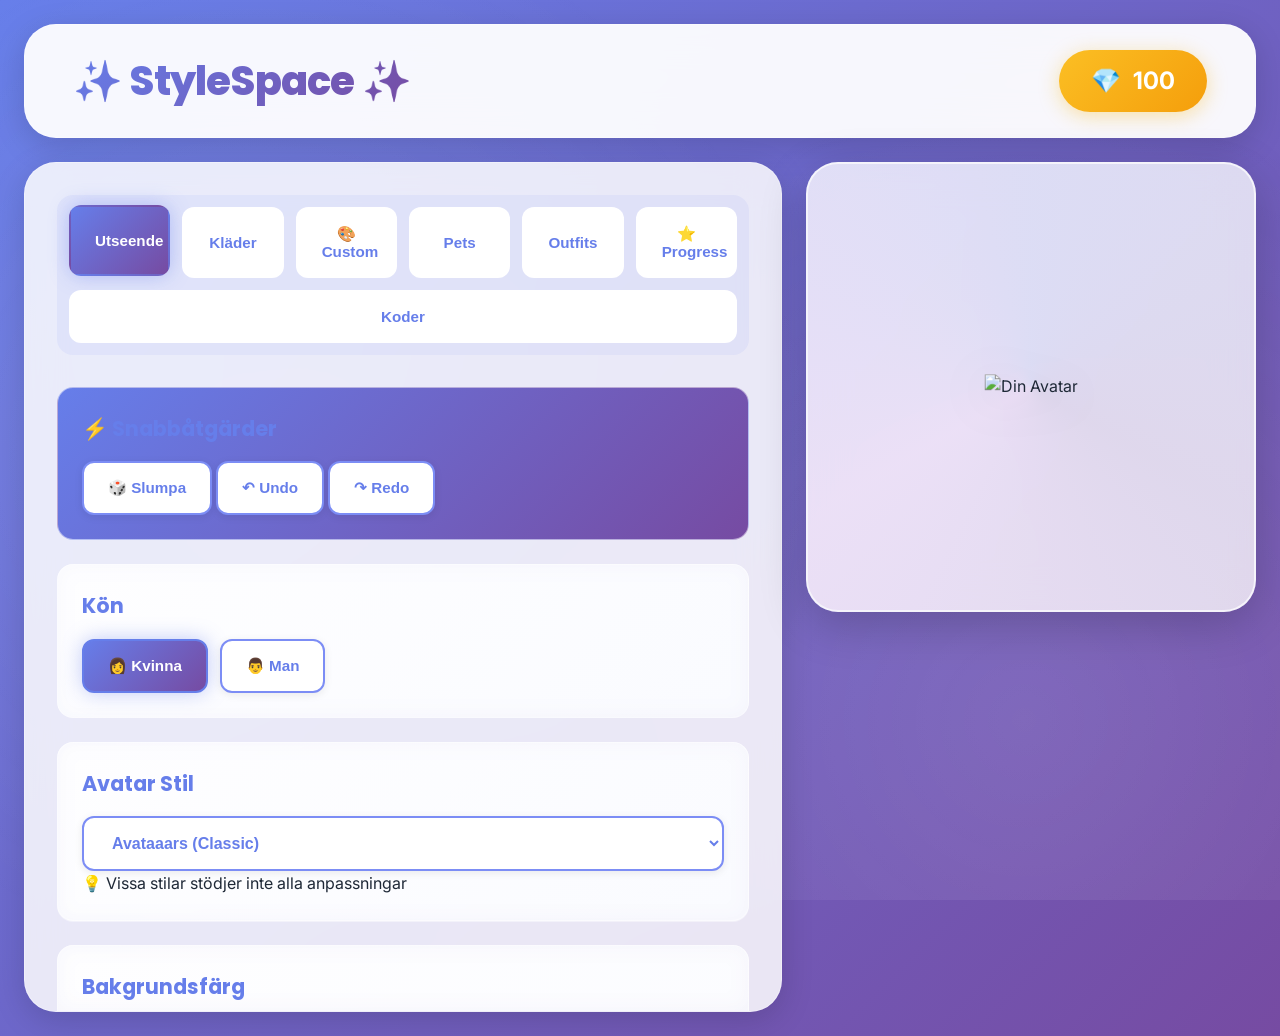
==== commit f57089ba: "Revert Multiavatar migration - return to DiceBear for proper fix" ====
--- a/index.html
+++ b/index.html
@@ -14,9 +14,15 @@
     <!-- SVG.js for SVG manipulation -->
     <script src="https://cdn.jsdelivr.net/npm/@svgdotjs/svg.js@3.2.0/dist/svg.min.js"></script>
 
-    <!-- Multiavatar for simple avatar generation -->
-    <script src="https://cdn.jsdelivr.net/npm/@multiavatar/multiavatar/multiavatar.min.js"></script>
-
+    <!-- DiceBear Avatar Library (ESM) -->
+    <script type="importmap">
+    {
+      "imports": {
+        "@dicebear/core": "https://esm.sh/@dicebear/core@9",
+        "@dicebear/collection": "https://esm.sh/@dicebear/collection@9"
+      }
+    }
+    </script>
 </head>
 <body>
     <div class="game-container">
@@ -62,6 +68,47 @@
                             <button class="option-btn selected" data-type="sex" data-value="female">👩 Kvinna</button>
                             <button class="option-btn" data-type="sex" data-value="male">👨 Man</button>
                         </div>
+                    </div>
+
+                    <!-- Avatar Style -->
+                    <div class="customization-section">
+                        <h3>Avatar Stil</h3>
+                        <select id="avatarStyleSelect" class="style-select" onchange="changeAvatarStyle(this.value)">
+                            <optgroup label="Humanoid Styles">
+                                <option value="avataaars" selected>Avataaars (Classic)</option>
+                                <option value="adventurer">Adventurer</option>
+                                <option value="adventurerNeutral">Adventurer Neutral</option>
+                                <option value="bigEars">Big Ears</option>
+                                <option value="bigEarsNeutral">Big Ears Neutral</option>
+                                <option value="bigSmile">Big Smile</option>
+                                <option value="lorelei">Lorelei</option>
+                                <option value="loreleiNeutral">Lorelei Neutral</option>
+                                <option value="micah">Micah</option>
+                                <option value="miniavs">Miniavs</option>
+                                <option value="notionists">Notionists</option>
+                                <option value="notionistsNeutral">Notionists Neutral</option>
+                                <option value="openPeeps">Open Peeps</option>
+                                <option value="personas">Personas</option>
+                                <option value="pixelArt">Pixel Art</option>
+                                <option value="pixelArtNeutral">Pixel Art Neutral</option>
+                            </optgroup>
+                            <optgroup label="Abstract & Fun Styles">
+                                <option value="bottts">Bottts (Robot)</option>
+                                <option value="botttsNeutral">Bottts Neutral</option>
+                                <option value="croodles">Croodles (Doodle)</option>
+                                <option value="croodlesNeutral">Croodles Neutral</option>
+                                <option value="funEmoji">Fun Emoji</option>
+                                <option value="icons">Icons</option>
+                                <option value="identicon">Identicon</option>
+                                <option value="initials">Initials</option>
+                                <option value="rings">Rings</option>
+                                <option value="shapes">Shapes</option>
+                                <option value="thumbs">Thumbs</option>
+                            </optgroup>
+                        </select>
+                        <p class="text-xs opacity-70 mt-2">
+                            💡 Vissa stilar stödjer inte alla anpassningar
+                        </p>
                     </div>
 
                     <!-- Bakgrundsfärg -->
@@ -116,30 +163,215 @@
                     <!-- Hudton -->
                     <div class="customization-section">
                         <h3>Hudton</h3>
+
+                        <!-- Preset Skin Tones -->
+                        <h4 class="text-sm font-medium my-2 opacity-80">Förvalda Toner</h4>
+                        <div class="color-grid">
+                            <button class="color-btn" data-type="skinColor" data-value="pale" style="background-color: #FFDBB4;" title="Pale"></button>
+                            <button class="color-btn" data-type="skinColor" data-value="light" style="background-color: #EDB98A;" title="Light"></button>
+                            <button class="color-btn" data-type="skinColor" data-value="tanned" style="background-color: #D08B5B;" title="Tanned"></button>
+                            <button class="color-btn" data-type="skinColor" data-value="brown" style="background-color: #AE5D29;" title="Brown"></button>
+                            <button class="color-btn" data-type="skinColor" data-value="darkBrown" style="background-color: #614335;" title="Dark Brown"></button>
+                            <button class="color-btn" data-type="skinColor" data-value="black" style="background-color: #2C1B18;" title="Black"></button>
+                        </div>
+
+                        <!-- Custom Skin Color Picker -->
+                        <div class="mt-4 p-4 bg-white bg-opacity-10 rounded-xl backdrop-blur-sm border border-white border-opacity-20 shadow-lg">
+                            <h4 class="text-sm font-semibold mb-3 text-white">🎨 Custom Hudton</h4>
+                            <div class="flex gap-3 items-center">
+                                <input type="color" id="customSkinColor" value="#EDB98A" class="color-picker flex-1 h-12">
+                                <button class="option-btn flex-1 transform hover:scale-105 transition-transform duration-200" onclick="applyCustomSkinColor()">Använd Färg</button>
+                            </div>
+                        </div>
+                    </div>
+
+                    <!-- Hår -->
+                    <div class="customization-section">
+                        <h3>Hårstil</h3>
+                        <div class="option-buttons grid grid-cols-2 gap-2">
+                            <button class="option-btn" data-type="top" data-value="noHair">Inget Hår</button>
+                            <button class="option-btn" data-type="top" data-value="eyepatch">Ögonlapp</button>
+                            <button class="option-btn" data-type="top" data-value="hat">Hatt</button>
+                            <button class="option-btn" data-type="top" data-value="hijab">Hijab</button>
+                            <button class="option-btn" data-type="top" data-value="turban">Turban</button>
+                            <button class="option-btn" data-type="top" data-value="winterHat1">Vintermössa 1</button>
+                            <button class="option-btn" data-type="top" data-value="winterHat2">Vintermössa 2</button>
+                            <button class="option-btn" data-type="top" data-value="winterHat3">Vintermössa 3</button>
+                            <button class="option-btn" data-type="top" data-value="winterHat4">Vintermössa 4</button>
+                            <button class="option-btn" data-type="top" data-value="longHairBigHair">Långt Stort</button>
+                            <button class="option-btn" data-type="top" data-value="longHairBob">Bob</button>
+                            <button class="option-btn" data-type="top" data-value="longHairBun">Knut</button>
+                            <button class="option-btn" data-type="top" data-value="longHairCurly">Långt Lockigt</button>
+                            <button class="option-btn" data-type="top" data-value="longHairCurvy">Långt Vågigt</button>
+                            <button class="option-btn" data-type="top" data-value="longHairDreads">Dreads</button>
+                            <button class="option-btn" data-type="top" data-value="longHairFrida">Frida</button>
+                            <button class="option-btn" data-type="top" data-value="longHairFro">Afro</button>
+                            <button class="option-btn" data-type="top" data-value="longHairFroBand">Afro Band</button>
+                            <button class="option-btn" data-type="top" data-value="longHairNotTooLong">Shoulder</button>
+                            <button class="option-btn" data-type="top" data-value="longHairShavedSides">Rakade Sidor</button>
+                            <button class="option-btn" data-type="top" data-value="longHairMiaWallace">Mia Wallace</button>
+                            <button class="option-btn" data-type="top" data-value="longHairStraight">Långt Rakt</button>
+                            <button class="option-btn" data-type="top" data-value="longHairStraight2">Långt Rakt 2</button>
+                            <button class="option-btn" data-type="top" data-value="longHairStraightStrand">Långt Slät</button>
+                            <button class="option-btn" data-type="top" data-value="shortHairDreads01">Kort Dreads 1</button>
+                            <button class="option-btn" data-type="top" data-value="shortHairDreads02">Kort Dreads 2</button>
+                            <button class="option-btn" data-type="top" data-value="shortHairFrizzle">Frizzigt</button>
+                            <button class="option-btn" data-type="top" data-value="shortHairShaggyMullet">Mullet</button>
+                            <button class="option-btn" data-type="top" data-value="shortHairShortCurly">Kort Lockigt</button>
+                            <button class="option-btn" data-type="top" data-value="shortHairShortFlat">Kort Platt</button>
+                            <button class="option-btn" data-type="top" data-value="shortHairShortRound">Kort Runt</button>
+                            <button class="option-btn" data-type="top" data-value="shortHairShortWaved">Kort Vågigt</button>
+                            <button class="option-btn" data-type="top" data-value="shortHairSides">Sides</button>
+                            <button class="option-btn" data-type="top" data-value="shortHairTheCaesar">Caesar</button>
+                            <button class="option-btn" data-type="top" data-value="shortHairTheCaesarSidePart">Caesar Side</button>
+                        </div>
+
+                        <h4 class="mt-4 text-base font-semibold">Hårfärg</h4>
+                        <h5 class="text-xs font-medium my-2 opacity-80">Förvalda Färger</h5>
+                        <div class="color-grid">
+                            <button class="color-btn" data-type="hairColor" data-value="000000" style="background-color: #000000;" title="Svart"></button>
+                            <button class="color-btn" data-type="hairColor" data-value="2C1B18" style="background-color: #2C1B18;" title="Mörkbrun"></button>
+                            <button class="color-btn" data-type="hairColor" data-value="4A312C" style="background-color: #4A312C;" title="Brun"></button>
+                            <button class="color-btn" data-type="hairColor" data-value="724133" style="background-color: #724133;" title="Auburn"></button>
+                            <button class="color-btn" data-type="hairColor" data-value="A55728" style="background-color: #A55728;" title="Ljusbrun"></button>
+                            <button class="color-btn" data-type="hairColor" data-value="B58143" style="background-color: #B58143;" title="Beigebrun"></button>
+                            <button class="color-btn" data-type="hairColor" data-value="D6B370" style="background-color: #D6B370;" title="Blond"></button>
+                            <button class="color-btn" data-type="hairColor" data-value="F59797" style="background-color: #F59797;" title="PastelPink"></button>
+                            <button class="color-btn" data-type="hairColor" data-value="ECDCBF" style="background-color: #ECDCBF;" title="Platinum"></button>
+                            <button class="color-btn" data-type="hairColor" data-value="C93305" style="background-color: #C93305;" title="Röd"></button>
+                            <button class="color-btn" data-type="hairColor" data-value="E8E1E1" style="background-color: #E8E1E1;" title="Silver"></button>
+                            <button class="color-btn" data-type="hairColor" data-value="FF6B9D" style="background-color: #FF6B9D;" title="Rosa"></button>
+                            <button class="color-btn" data-type="hairColor" data-value="FF1493" style="background-color: #FF1493;" title="Het Rosa"></button>
+                            <button class="color-btn" data-type="hairColor" data-value="9370DB" style="background-color: #9370DB;" title="Lila"></button>
+                            <button class="color-btn" data-type="hairColor" data-value="4169E1" style="background-color: #4169E1;" title="Blå"></button>
+                            <button class="color-btn" data-type="hairColor" data-value="40E0D0" style="background-color: #40E0D0;" title="Turkos"></button>
+                            <button class="color-btn" data-type="hairColor" data-value="32CD32" style="background-color: #32CD32;" title="Grön"></button>
+                            <button class="color-btn" data-type="hairColor" data-value="FFD700" style="background-color: #FFD700;" title="Guld"></button>
+                        </div>
+
+                        <!-- Custom Hair Color Picker -->
+                        <div class="mt-4 p-4 bg-white bg-opacity-10 rounded-xl backdrop-blur-sm border border-white border-opacity-20 shadow-lg">
+                            <h5 class="text-sm font-semibold mb-3 text-white">🎨 Custom Hårfärg</h5>
+                            <div class="flex gap-3 items-center">
+                                <input type="color" id="customHairColor" value="#000000" class="color-picker flex-1 h-12">
+                                <button class="option-btn flex-1 transform hover:scale-105 transition-transform duration-200" onclick="applyCustomHairColor()">Använd Färg</button>
+                            </div>
+                        </div>
+                    </div>
+
+                    <!-- Ögon -->
+                    <div class="customization-section">
+                        <h3>Ögon</h3>
+                        <div class="option-buttons grid grid-cols-2 gap-2">
+                            <button class="option-btn" data-type="eyes" data-value="default">👀 Standard</button>
+                            <button class="option-btn" data-type="eyes" data-value="close">😌 Stängda</button>
+                            <button class="option-btn" data-type="eyes" data-value="cry">😢 Gråter</button>
+                            <button class="option-btn" data-type="eyes" data-value="dizzy">😵 Snurrigt</button>
+                            <button class="option-btn" data-type="eyes" data-value="eyeRoll">🙄 Ögonrull</button>
+                            <button class="option-btn" data-type="eyes" data-value="happy">😊 Glada</button>
+                            <button class="option-btn" data-type="eyes" data-value="hearts">😍 Hjärtan</button>
+                            <button class="option-btn" data-type="eyes" data-value="side">👁️ Åt sidan</button>
+                            <button class="option-btn" data-type="eyes" data-value="squint">😑 Kisande</button>
+                            <button class="option-btn" data-type="eyes" data-value="surprised">😲 Förvånad</button>
+                            <button class="option-btn" data-type="eyes" data-value="wink">😉 Blinkar</button>
+                            <button class="option-btn" data-type="eyes" data-value="winkWacky">😜 Galen Blink</button>
+                            <button class="option-btn" data-type="eyes" data-value="xDizzy">😵‍💫 X Dizzy</button>
+                        </div>
+                    </div>
+
+                    <!-- Ögonbryn -->
+                    <div class="customization-section">
+                        <h3>Ögonbryn</h3>
+                        <div class="option-buttons grid grid-cols-2 gap-2">
+                            <button class="option-btn" data-type="eyebrow" data-value="default">Standard</button>
+                            <button class="option-btn" data-type="eyebrow" data-value="defaultNatural">Naturlig</button>
+                            <button class="option-btn" data-type="eyebrow" data-value="angryNatural">😠 Arg Natural</button>
+                            <button class="option-btn" data-type="eyebrow" data-value="angry">😡 Arg</button>
+                            <button class="option-btn" data-type="eyebrow" data-value="flatNatural">😐 Platt Natural</button>
+                            <button class="option-btn" data-type="eyebrow" data-value="frownNatural">☹️ Sur Natural</button>
+                            <button class="option-btn" data-type="eyebrow" data-value="raisedExcited">😃 Upphetsad</button>
+                            <button class="option-btn" data-type="eyebrow" data-value="raisedExcitedNatural">🤩 Upph. Natural</button>
+                            <button class="option-btn" data-type="eyebrow" data-value="sadConcerned">😟 Bekymrad</button>
+                            <button class="option-btn" data-type="eyebrow" data-value="sadConcernedNatural">😥 Bekym. Natural</button>
+                            <button class="option-btn" data-type="eyebrow" data-value="unibrowNatural">😤 Unibrow</button>
+                            <button class="option-btn" data-type="eyebrow" data-value="upDown">🤨 Upp-Ner</button>
+                            <button class="option-btn" data-type="eyebrow" data-value="upDownNatural">🧐 Upp-Ner Natural</button>
+                        </div>
+                    </div>
+
+                    <!-- Mun -->
+                    <div class="customization-section">
+                        <h3>Mun</h3>
+                        <div class="option-buttons grid grid-cols-2 gap-2">
+                            <button class="option-btn" data-type="mouth" data-value="default">😊 Standard</button>
+                            <button class="option-btn" data-type="mouth" data-value="concerned">😟 Bekymrad</button>
+                            <button class="option-btn" data-type="mouth" data-value="disbelief">😒 Misstro</button>
+                            <button class="option-btn" data-type="mouth" data-value="eating">😋 Äter</button>
+                            <button class="option-btn" data-type="mouth" data-value="grimace">😬 Grimas</button>
+                            <button class="option-btn" data-type="mouth" data-value="sad">😢 Ledsen</button>
+                            <button class="option-btn" data-type="mouth" data-value="screamOpen">😱 Skriker</button>
+                            <button class="option-btn" data-type="mouth" data-value="serious">😐 Seriös</button>
+                            <button class="option-btn" data-type="mouth" data-value="smile">😄 Leende</button>
+                            <button class="option-btn" data-type="mouth" data-value="tongue">😛 Tunga</button>
+                            <button class="option-btn" data-type="mouth" data-value="twinkle">✨ Blinka</button>
+                            <button class="option-btn" data-type="mouth" data-value="vomit">🤮 Kräks</button>
+                        </div>
+                    </div>
+
+                    <!-- Tillbehör -->
+                    <div class="customization-section">
+                        <h3>Glasögon</h3>
                         <div class="option-buttons">
-                            <button class="option-btn selected" data-type="skinColor" data-value="light">☀️ Ljus</button>
-                            <button class="option-btn" data-type="skinColor" data-value="medium">🌤️ Medium</button>
-                            <button class="option-btn" data-type="skinColor" data-value="dark">🌙 Mörk</button>
-                        </div>
-                        <p class="text-xs opacity-70 mt-2">
-                            💡 Multiavatar genererar avatarer baserat på dessa inställningar
-                        </p>
-                    </div>
-
-                    <!-- Hårfärg -->
-                    <div class="customization-section">
-                        <h3>Hårfärg</h3>
-                        <div class="option-buttons grid grid-cols-3 gap-2">
-                            <button class="option-btn" data-type="hairColor" data-value="blonde">👱 Blond</button>
-                            <button class="option-btn selected" data-type="hairColor" data-value="brown">🟤 Brun</button>
-                            <button class="option-btn" data-type="hairColor" data-value="black">⚫ Svart</button>
-                            <button class="option-btn" data-type="hairColor" data-value="red">🔴 Röd</button>
-                            <button class="option-btn" data-type="hairColor" data-value="blue">🔵 Blå</button>
-                            <button class="option-btn" data-type="hairColor" data-value="pink">💗 Rosa</button>
-                        </div>
-                        <p class="text-xs opacity-70 mt-2">
-                            💡 Hårfärgen påverkar avatar-genereringen
-                        </p>
+                            <button class="option-btn" data-type="accessories" data-value="">Inga</button>
+                            <button class="option-btn" data-type="accessories" data-value="Round">Runda</button>
+                            <button class="option-btn" data-type="accessories" data-value="Wayfarers">Wayfarers</button>
+                            <button class="option-btn" data-type="accessories" data-value="Sunglasses">Solglasögon</button>
+                            <button class="option-btn" data-type="accessories" data-value="Prescription01">Optik 1</button>
+                            <button class="option-btn" data-type="accessories" data-value="Prescription02">Optik 2</button>
+                            <button class="option-btn" data-type="accessories" data-value="Kurt">Kurt</button>
+                        </div>
+                    </div>
+
+                    <!-- Kläder (DiceBear bygger in) -->
+                    <div class="customization-section">
+                        <h3>Bas-Kläder</h3>
+                        <div class="option-buttons grid grid-cols-2 gap-2">
+                            <button class="option-btn" data-type="clotheType" data-value="blazerShirt">👔 Blazer</button>
+                            <button class="option-btn" data-type="clotheType" data-value="blazerSweater">🧥 Blazer Tröja</button>
+                            <button class="option-btn" data-type="clotheType" data-value="collarSweater">🧶 Krage Tröja</button>
+                            <button class="option-btn" data-type="clotheType" data-value="graphicShirt">👕 Grafisk T-shirt</button>
+                            <button class="option-btn" data-type="clotheType" data-value="hoodie">🤷 Huvtröja</button>
+                            <button class="option-btn" data-type="clotheType" data-value="overall">👖 Overall</button>
+                            <button class="option-btn" data-type="clotheType" data-value="shirtCrewNeck">👕 T-shirt</button>
+                            <button class="option-btn" data-type="clotheType" data-value="shirtScoopNeck">👚 Scoop Neck</button>
+                            <button class="option-btn" data-type="clotheType" data-value="shirtVNeck">👕 V-Neck</button>
+                        </div>
+
+                        <h4 class="mt-4 text-base font-semibold">Klädfärg</h4>
+                        <h5 class="text-xs font-medium my-2 opacity-80">Förvalda Färger</h5>
+                        <div class="color-grid">
+                            <button class="color-btn" data-type="clotheColor" data-value="000000" style="background-color: #000000;" title="Svart"></button>
+                            <button class="color-btn" data-type="clotheColor" data-value="FFFFFF" style="background-color: #FFFFFF; border: 2px solid #ccc;" title="Vit"></button>
+                            <button class="color-btn" data-type="clotheColor" data-value="FF6B9D" style="background-color: #FF6B9D;" title="Rosa"></button>
+                            <button class="color-btn" data-type="clotheColor" data-value="4169E1" style="background-color: #4169E1;" title="Blå"></button>
+                            <button class="color-btn" data-type="clotheColor" data-value="32CD32" style="background-color: #32CD32;" title="Grön"></button>
+                            <button class="color-btn" data-type="clotheColor" data-value="FFD700" style="background-color: #FFD700;" title="Guld"></button>
+                            <button class="color-btn" data-type="clotheColor" data-value="DC143C" style="background-color: #DC143C;" title="Röd"></button>
+                            <button class="color-btn" data-type="clotheColor" data-value="9370DB" style="background-color: #9370DB;" title="Lila"></button>
+                            <button class="color-btn" data-type="clotheColor" data-value="FFA500" style="background-color: #FFA500;" title="Orange"></button>
+                            <button class="color-btn" data-type="clotheColor" data-value="40E0D0" style="background-color: #40E0D0;" title="Turkos"></button>
+                            <button class="color-btn" data-type="clotheColor" data-value="808080" style="background-color: #808080;" title="Grå"></button>
+                            <button class="color-btn" data-type="clotheColor" data-value="654321" style="background-color: #654321;" title="Brun"></button>
+                        </div>
+
+                        <!-- Custom Clothe Color Picker -->
+                        <div class="mt-4 p-4 bg-white bg-opacity-10 rounded-xl backdrop-blur-sm border border-white border-opacity-20 shadow-lg">
+                            <h5 class="text-sm font-semibold mb-3 text-white">🎨 Custom Klädfärg</h5>
+                            <div class="flex gap-3 items-center">
+                                <input type="color" id="customClotheColor" value="#000000" class="color-picker flex-1 h-12">
+                                <button class="option-btn flex-1 transform hover:scale-105 transition-transform duration-200" onclick="applyCustomClotheColor()">Använd Färg</button>
+                            </div>
+                        </div>
                     </div>
                 </div>
 
